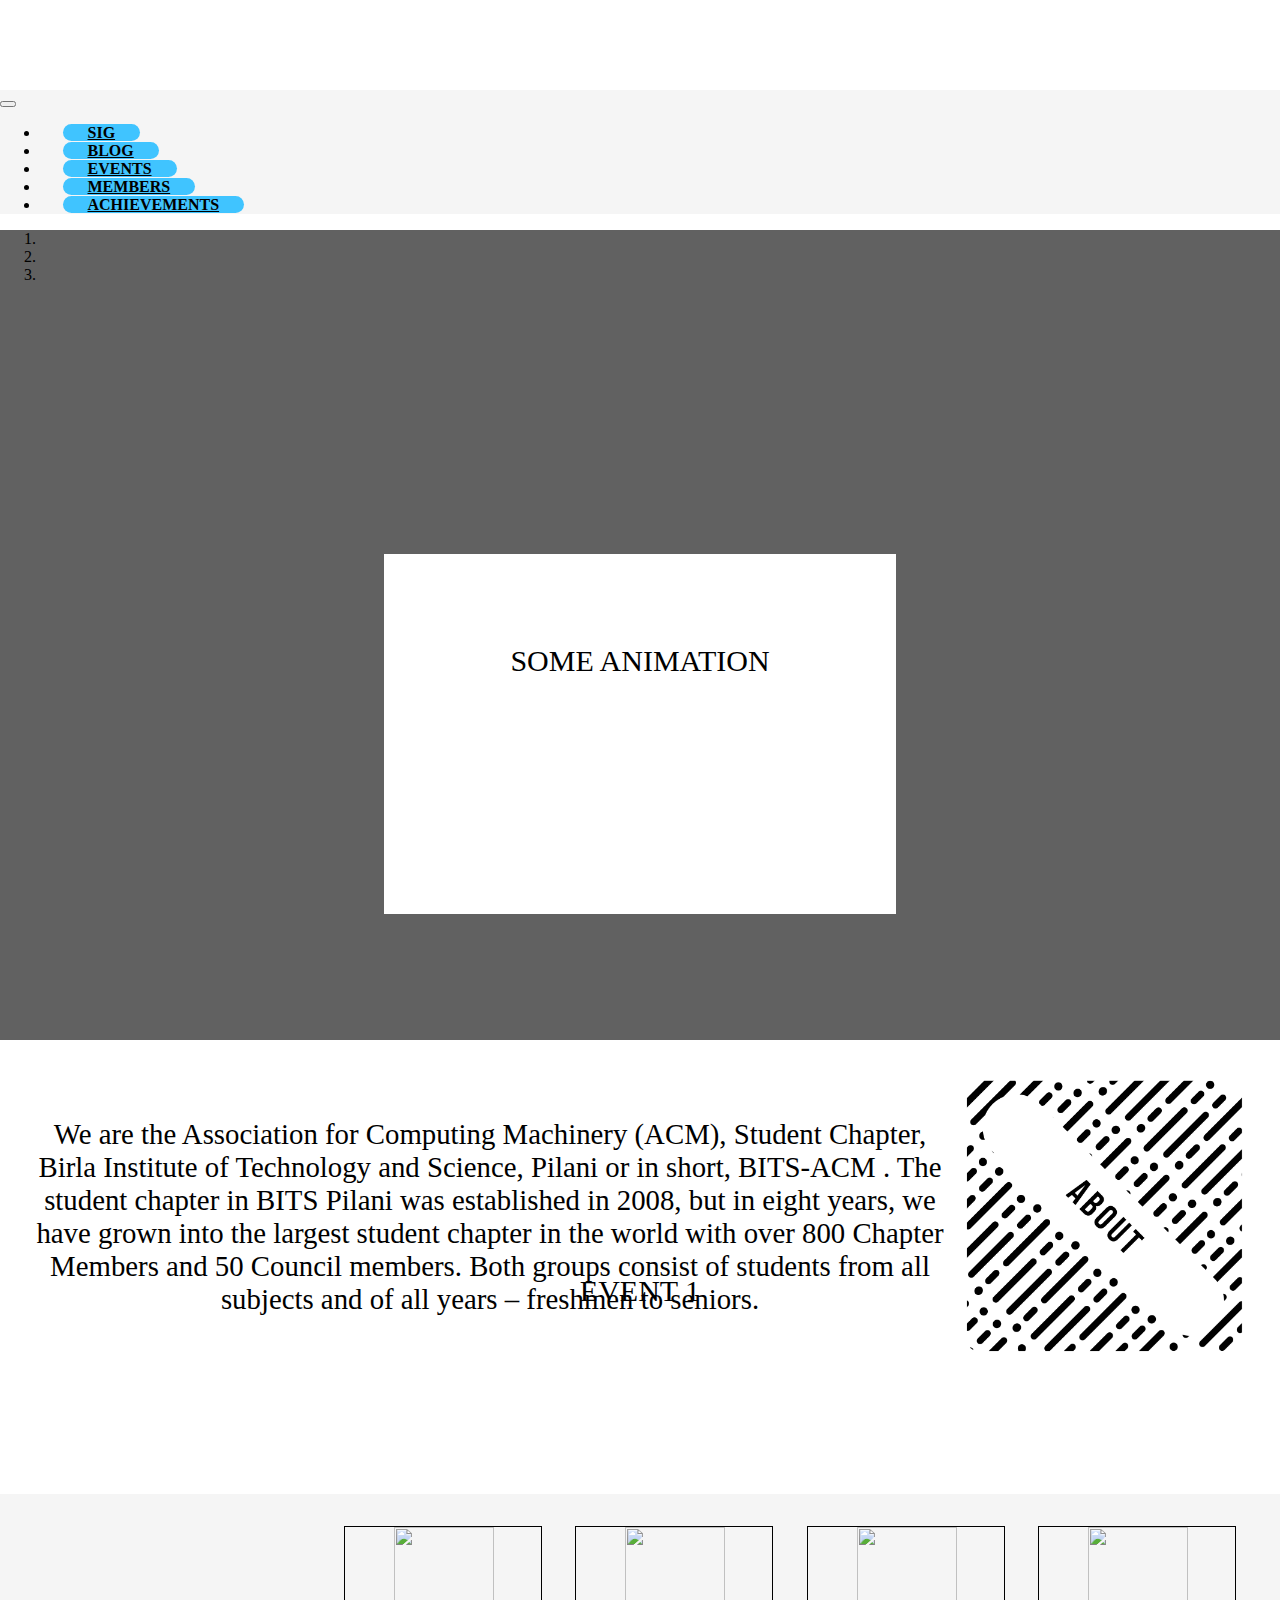
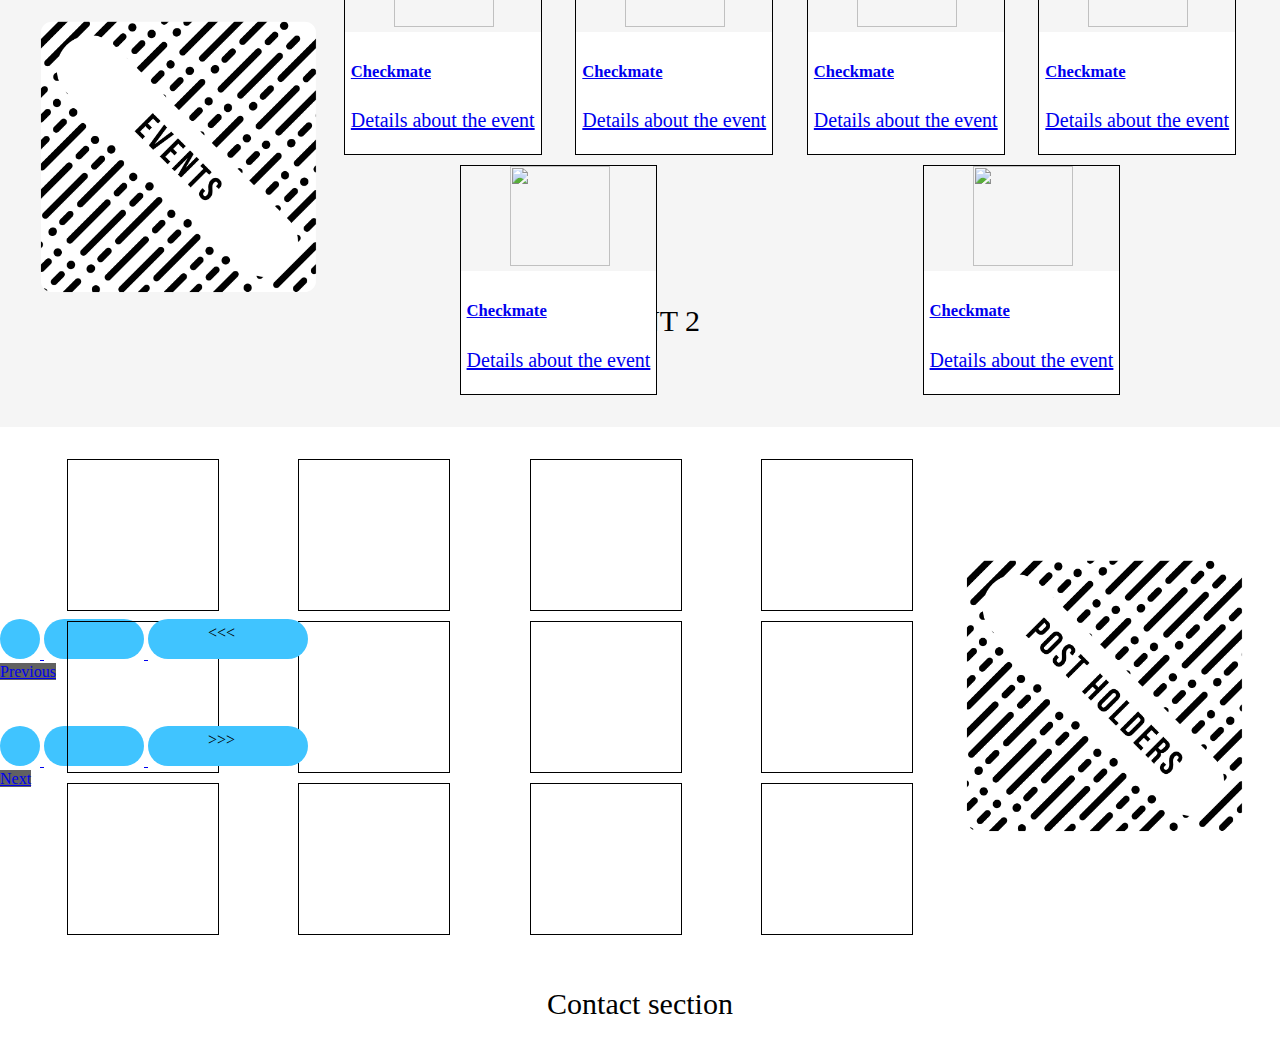
==== index.html @ 0c2d4ec0 "added background images" ====
<!DOCTYPE html>
<html lang="en">

<head>
    <meta charset="UTF-8">
    <meta name="viewport" content="width=device-width, initial-scale=1.0">
    <meta http-equiv="X-UA-Compatible" content="ie=edge">
    <title>BITS-ACM</title>
    <link rel="stylesheet" href="css/main.css">
    <link rel="stylesheet" href="css/bootstrap.min.css">
    <script src="js/main.js"></script>
    <script src="js/jquery-3.3.1.min.js"></script>
    <script src="js/bootstrap.min.js"></script>
</head>

<body>
    <div class="main-container">
        <div class="navbar-container">
            <nav class="navbar navbar-fixed-top">
                <div class="container-fluid">
                    <div class="navbar-header">
                        <button type="button" class="navbar-toggle" data-toggle="collapse" data-target="#main-navbar">
                            <span class="icon-bar"></span>
                            <span class="icon-bar"></span>
                            <span class="icon-bar"></span>
                        </button>
                        <a href="index.html" class="navbar-brand"> <img src="media/acm_logo-18.png" width="80px" alt="">
                        </a>
                    </div>

                    <div class="collapse navbar-collapse" id="main-navbar">
                        <ul class="nav navbar-nav navbar-right">
                            <li><a href="#">SIG</a></li>
                            <li><a href="https://bitsacm.github.io/">BLOG</a></li>
                            <li><a href="#">EVENTS</a></li>
                            <li><a href="#">MEMBERS</a></li>
                            <li><a href="#">ACHIEVEMENTS</a></li>
                        </ul>
                    </div>
                </div>
            </nav>
        </div>

        <div class="carousel slide" id="main-carousel" data-ride="carousel">
            <ol class="carousel-indicators">
                <li data-target="#main-carousel" data-slie-to="0" class="active"></li>
                <li data-target="#main-carousel" data-slie-to="1"></li>
                <li data-target="#main-carousel" data-slie-to="1"></li>
            </ol>

            <div class="carousel-inner">
                <div class="item active">
                    <div class="carousel-1">SOME ANIMATION</div>
                </div>
                <div class="item">
                    <div class="carousel-2">EVENT 1</div>
                </div>
                <div class="item">
                    <div class="carousel-3">EVENT 2</div>
                </div>
            </div>

            <a href="#main-carousel" data-slide="prev" class="left carousel-control nav-carousel-left">
                <div class="nav-carousel">
                    <div class="nav-carousel-1"></div>
                    <div class="nav-carousel-2"></div>
                    <div class="nav-carousel-3">
                        <div class="carousel-icon">
                            <<< </div> </div> </div> <span class="sr-only">Previous</span>
            </a>
            <a href="#main-carousel" data-slide="next" class="right carousel-control">
                <div class="nav-carousel">
                    <div class="nav-carousel-1"></div>
                    <div class="nav-carousel-2"></div>
                    <div class="nav-carousel-3">
                        <div class="carousel-icon"> >>> </div>
                    </div>
                </div>
                <span class="sr-only">Next</span>
            </a>
        </div>

        <div id="mobile-carousel">
            <div class="mobile-container" id="mob-carousel-1">
                EVENT 1
            </div>
            <div class="mobile-container" id="mob-carousel-2">
                EVENT 2
            </div>
        </div>

        <div class="section" id="about">
            <div class="show-on-mobile section-title"><span>About</span></div>
            <div class="row">
                <div class="col-sm-12 col-lg-8">We are the Association for Computing Machinery (ACM), Student Chapter,
                    Birla Institute of Technology and Science, Pilani or in short, BITS-ACM . The student chapter in
                    BITS Pilani was established in 2008, but in eight years, we have grown into the largest student
                    chapter in the world with over 800 Chapter Members and 50 Council members. Both groups consist of
                    students from all subjects and of all years – freshmen to seniors.</div>
                <div class="col-lg-4 section-image"><img src="media/about_head.png" alt=""></div>
            </div>
        </div>

        <div class="section" id="events">
            <div class="show-on-mobile section-title"><span>Events</span></div>
            <div class="row">
                <div class="col-lg-4 section-image"><img src="media/events_head.png" alt=""></div>
                <div class="col-sm-12 col-lg-8">
                    <div class="events-container">
                        <a href="#">
                            <div id="event-1" class="event-container card">
                                <img class="card-img-top event-img" src="media/acm_logo-18.png" alt="">
                                <div class="card-body event-body">
                                    <h5 class="card-title">Checkmate</h5>
                                    <p class="card-text">Details about the event</p>
                                </div>
                            </div>
                        </a>
                        <a href="#">
                            <div id="event-2" class="event-container card">
                                <img class="card-img-top event-img" src="media/acm_logo-18.png" alt="">
                                <div class="card-body event-body">
                                    <h5 class="card-title">Checkmate</h5>
                                    <p class="card-text">Details about the event</p>
                                </div>
                            </div>
                        </a>
                        <a href="#">
                            <div id="event-3" class="event-container card">
                                <img class="card-img-top event-img" src="media/acm_logo-18.png" alt="">
                                <div class="card-body event-body">
                                    <h5 class="card-title">Checkmate</h5>
                                    <p class="card-text">Details about the event</p>
                                </div>
                            </div>
                        </a>
                        <a href="#">
                            <div id="event-4" class="event-container card">
                                <img class="card-img-top event-img" src="media/acm_logo-18.png" alt="">
                                <div class="card-body event-body">
                                    <h5 class="card-title">Checkmate</h5>
                                    <p class="card-text">Details about the event</p>
                                </div>
                            </div>
                        </a>
                        <a href="#">
                            <div id="event-5" class="event-container card">
                                <img class="card-img-top event-img" src="media/acm_logo-18.png" alt="">
                                <div class="card-body event-body">
                                    <h5 class="card-title">Checkmate</h5>
                                    <p class="card-text">Details about the event</p>
                                </div>
                            </div>
                        </a>
                        <a href="#">
                            <div id="event-6" class="event-container card">
                                <img class="card-img-top event-img" src="media/acm_logo-18.png" alt="">
                                <div class="card-body event-body">
                                    <h5 class="card-title">Checkmate</h5>
                                    <p class="card-text">Details about the event</p>
                                </div>
                            </div>
                        </a>
                    </div>
                </div>
            </div>
        </div>

        <div class="section" id="postholders">
            <div class="show-on-mobile section-title"><span>Postholders</span></div>
            <div class="row">
                <div class="col-sm-12 col-lg-8">
                    <div class="postholders-container">
                        <div id="postholder-1" class="postholder-container"></div>
                        <div id="postholder-2" class="postholder-container"></div>
                        <div id="postholder-3" class="postholder-container"></div>
                        <div id="postholder-4" class="postholder-container"></div>
                        <div id="postholder-5" class="postholder-container"></div>
                        <div id="postholder-6" class="postholder-container"></div>
                        <div id="postholder-7" class="postholder-container"></div>
                        <div id="postholder-8" class="postholder-container"></div>
                        <div id="postholder-9" class="postholder-container"></div>
                        <div id="postholder-10" class="postholder-container"></div>
                        <div id="postholder-11" class="postholder-container"></div>
                        <div id="postholder-12" class="postholder-container"></div>
                    </div>
                </div>
                <div class="col-lg-4 section-image"><img src="media/posthold_head.png" alt=""></div>
            </div>
        </div>

        <div class="" style="font-size: 30px; text-align:center; padding: 20px;">
            Contact section
        </div>

    </div>
</body>

</html>
---- css/main.css ----
body {
    padding: 0;
    padding-top: 10vh;
    margin: 0;
}

.navbar {
    background: #f5f5f5;
}

.container-fluid {
    min-height: 10vh;
}

.navbar-toggle span {
    background: black;
}

.navbar .nav li a {
    background: #40c4ff;
    border-radius: 40px;
    color: black;
    margin: 2.5vh;
    font-weight: 800;
    padding-left: 25px !important;
    padding-right: 25px !important;
}

.navbar .nav li a:hover {
    background: #40c4ff;
    border-radius: 40px;
}

#mobile-carousel {
    display: none;
}

@media all and (max-width: 768px) {
    .navbar-header img {
        width: 60px;
    }
    #main-carousel {
        display: none;
    }
    #mobile-carousel {
        display: block;
    }
    .mobile-container {
        height: 90vh;
        padding-top: 40vh;
        text-align: center;
    }
    #mob-carousel-1 {
        background: #40c4ff;
    }
    #mob-carousel-2 {
        background: #616161;
        color: white;
    }
}

.carousel {
    background: #616161;
    height: 90vh;
}

.carousel-control {
    background: #616161 !important;
    opacity: 1 !important;
    width: 30% !important;
    height: 5vh !important;
}

.carousel-control:hover {
    opacity: 0.9 !important;
}

.carousel-1, .carousel-2, .carousel-3 {
    margin-top: 30vh;
    margin-left: 30vw;
    height: 30vh;
    width: 40vw;
    font-size: 30px;
    padding-top: 10vh;
    background: white;
    text-align: center;
}

.nav-carousel {
    margin-top: 5vh;
}

.nav-carousel-left {
    margin-top: 70vh;
}

.nav-carousel > div {
    display: inline-block; 
    background: #40c4ff;
}

.nav-carousel .carousel-icon {
    position: absolute;
    color: black;
    top: 5px;
    left: 60px;
}

.nav-carousel-1 {
    height: 40px;
    width: 40px;
    border-radius: 50%;
}
.nav-carousel-2 {
    /* transform: translateY(10px); */
    height: 40px;
    width: 100px;
    border-radius: 40px;
}
.nav-carousel-3 {
    position: relative;
    height: 40px;
    width: 160px;
    border-radius: 40px;
}

.section {
    padding: 3vh;
    font-size: 20px;
}

.section > .row {
    display: flex;
    align-items: center;
    margin: 0;
}

.section-image img {
    height: 300px;
    width: 300px;
}

#about .section-image img, #postholders .section-image img {
    float: right;
}

#about, #events {
    min-height: 400px;
}

#about div {
    text-align: center;
    font-size: 1.2em;
}


#events {
    background: #f5f5f5;
}

.events-container {
    display: flex;
    justify-content: space-around;
    flex-flow: row wrap;
}

.event-container {
    border: solid 1px black;
    margin: 5px 0;
}

.event-body {
    background: white;
    padding: 0.1em 0.3em;
}

.event-container img {
    margin-left: 25%;
    height: 100px;
    width: 100px;
}

.postholders-container {
    display: flex;
    flex-flow: row wrap;
    justify-content: space-around;
}

.postholder-container {
    height: 150px;
    width: 150px;
    border: 1px solid black;
    margin: 5px 20px;
}

.show-on-mobile {
    display: none;
}

.section-title {
    text-align: center;
    font-size: 1.5em !important;
    font-weight: 800;
    padding-bottom: 0.4em;
}

@media all and (max-width: 768px) {
    .section-image {
        display: none;
    }
    .show-on-mobile {
        display: block;
    }
    .postholders-container {
        margin-top: 2vh;
    }
    .postholder-container {
        height: 120px;
        width: 120px;
        margin: 5px 10px;
    }
}
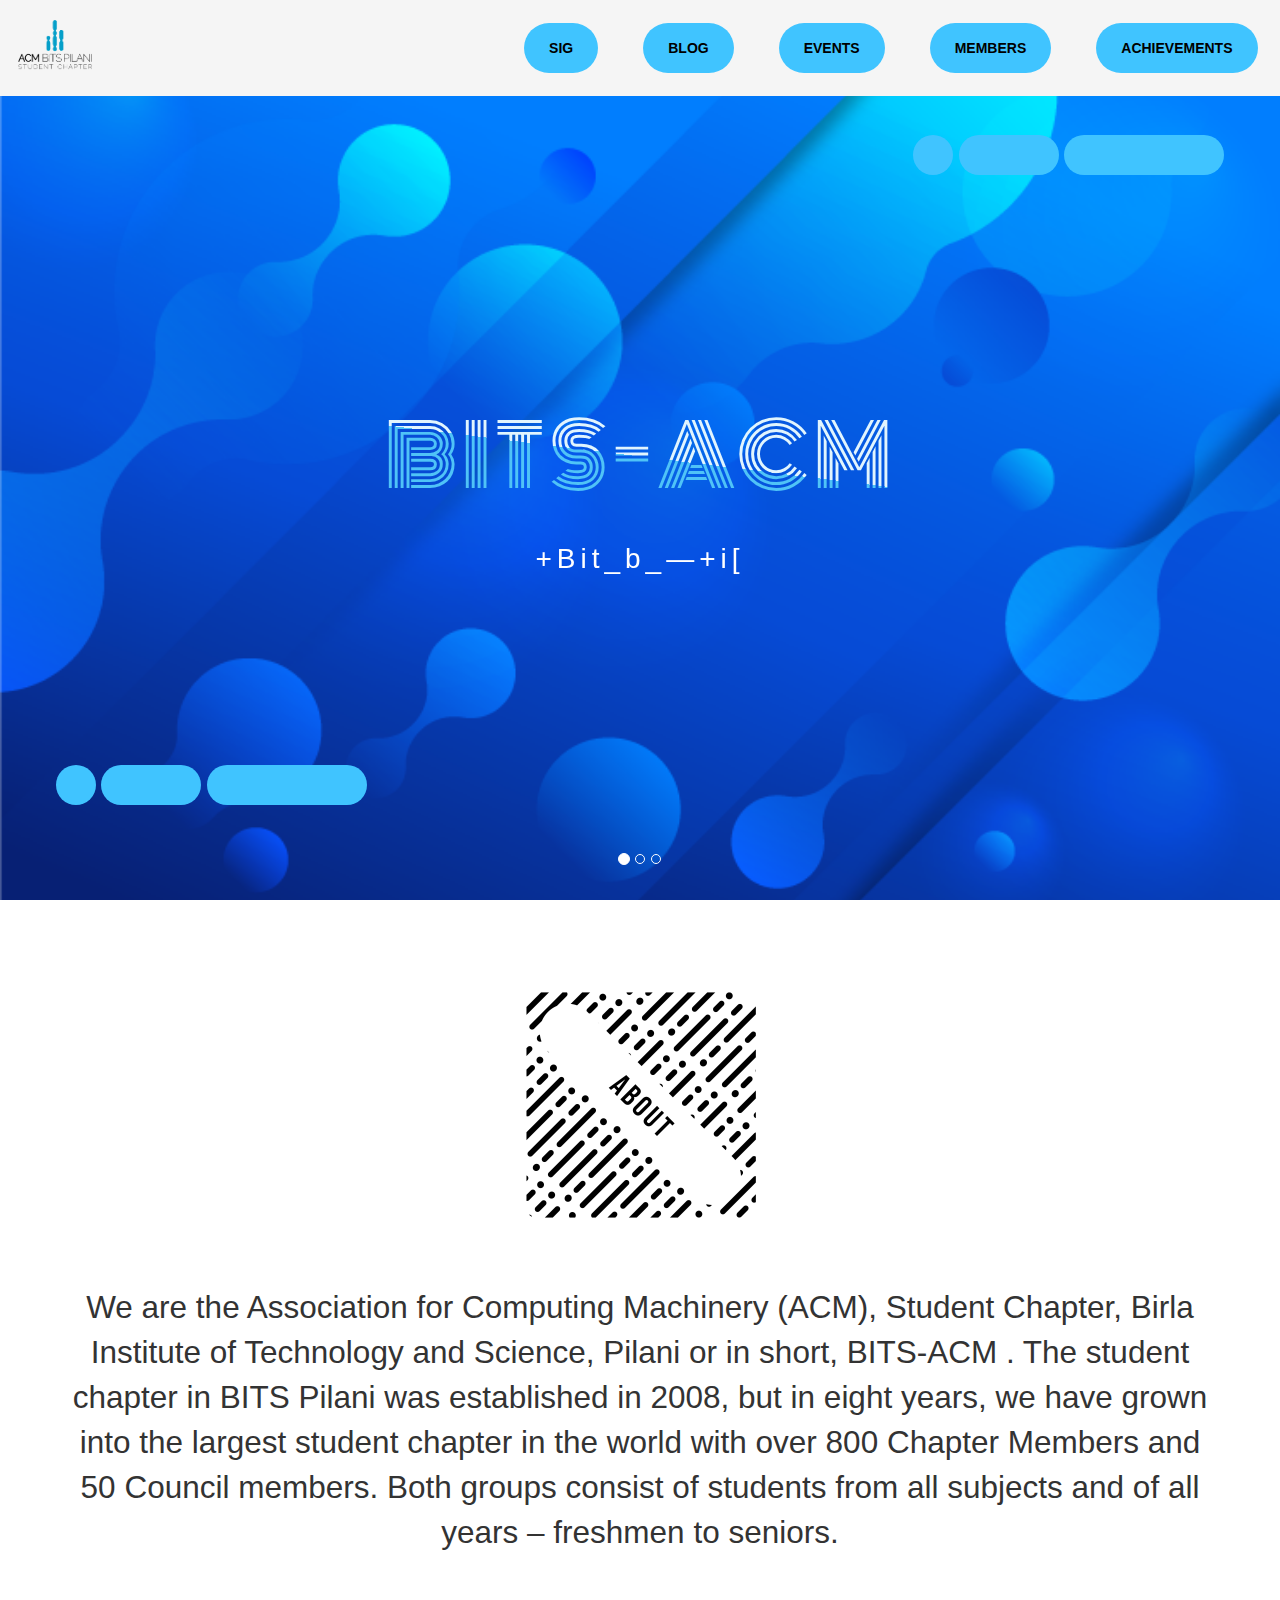
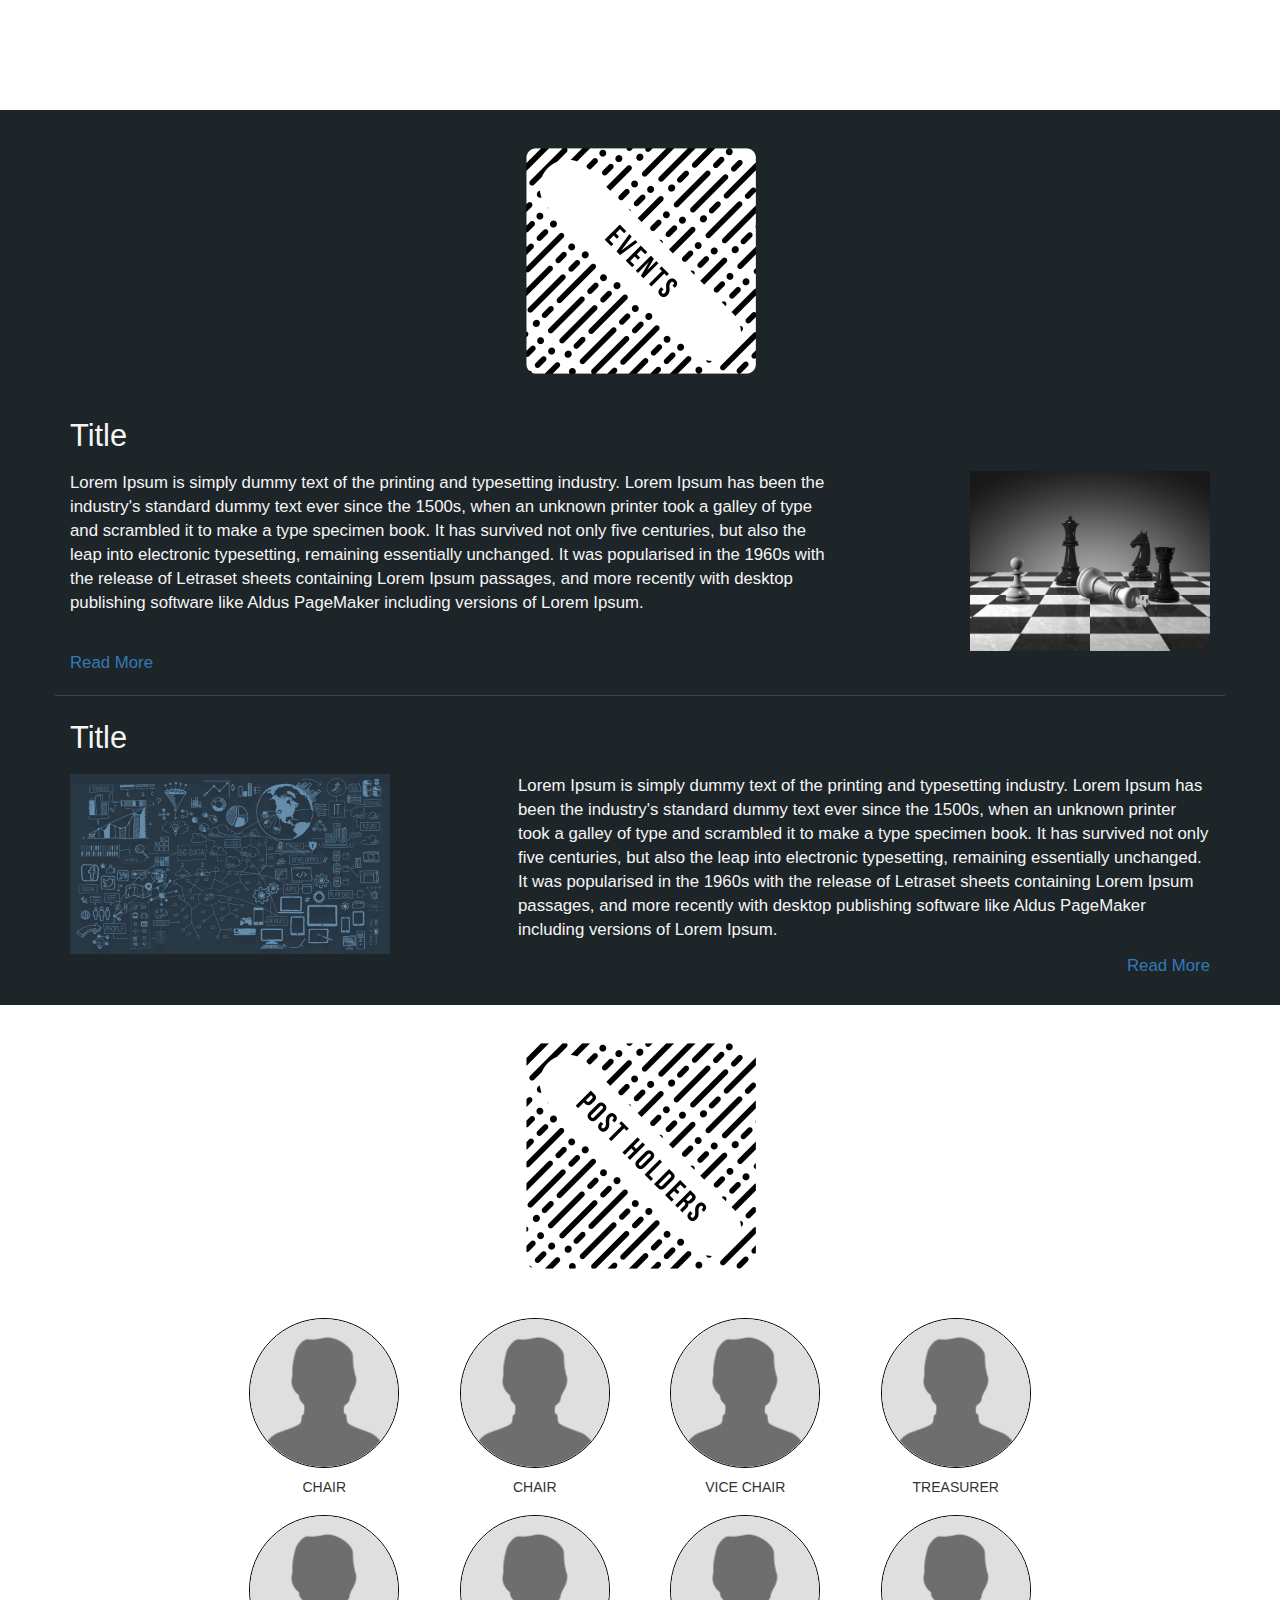
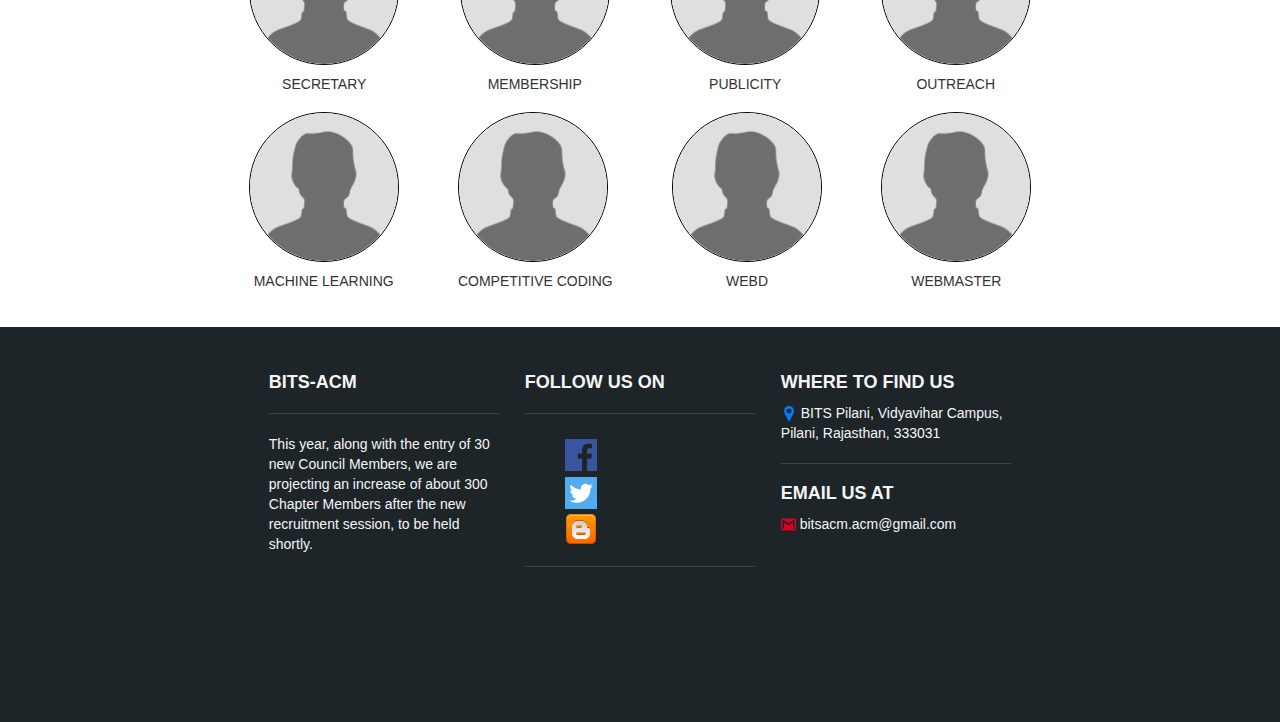
==== commit 396afe26: "Merge 33f9a9d268c495a4f9fda40b8804d41b6f6474b6 into 60d0bb810b14d1a2e88d8d040273404e79dabb67" ====
--- a/index.html
+++ b/index.html
@@ -6,11 +6,12 @@
     <meta name="viewport" content="width=device-width, initial-scale=1.0">
     <meta http-equiv="X-UA-Compatible" content="ie=edge">
     <title>BITS-ACM</title>
+    <link href="https://fonts.googleapis.com/css?family=Monoton" rel="stylesheet">
+    <link rel="stylesheet" href="css/bootstrap.min.css">
     <link rel="stylesheet" href="css/main.css">
-    <link rel="stylesheet" href="css/bootstrap.min.css">
-    <script src="js/main.js"></script>
     <script src="js/jquery-3.3.1.min.js"></script>
     <script src="js/bootstrap.min.js"></script>
+    <script src="./js/main.js"></script>
 </head>
 
 <body>
@@ -24,17 +25,17 @@
                             <span class="icon-bar"></span>
                             <span class="icon-bar"></span>
                         </button>
-                        <a href="index.html" class="navbar-brand"> <img src="media/acm_logo-18.png" width="80px" alt="">
+                        <a href="#" class="navbar-brand"> <img src="media/acm_logo-18.png" width="80px" alt="">
                         </a>
                     </div>
 
                     <div class="collapse navbar-collapse" id="main-navbar">
                         <ul class="nav navbar-nav navbar-right">
-                            <li><a href="#">SIG</a></li>
+                            <li><a href="sig.html">SIG</a></li>
                             <li><a href="https://bitsacm.github.io/">BLOG</a></li>
-                            <li><a href="#">EVENTS</a></li>
-                            <li><a href="#">MEMBERS</a></li>
-                            <li><a href="#">ACHIEVEMENTS</a></li>
+                            <li><a href="events.html">EVENTS</a></li>
+                            <li><a href="members.html">MEMBERS</a></li>
+                            <li><a class="active-page" href="achievements.html">ACHIEVEMENTS</a></li>
                         </ul>
                     </div>
                 </div>
@@ -50,13 +51,26 @@
 
             <div class="carousel-inner">
                 <div class="item active">
-                    <div class="carousel-1">SOME ANIMATION</div>
+                    <div class="carousel-1">
+                        <div>
+                            <h1 class="carousel-title" id="carousel-title"> BITS-ACM</h1>
+                        </div>
+                        <div class="carousel-anim-container">
+                            <div class="anim-text"></div>
+                        </div>
+                    </div>
                 </div>
                 <div class="item">
-                    <div class="carousel-2">EVENT 1</div>
+                    <div class="carousel-2">
+                        <h1 class="carousel-title" id="carousel2-title"> MACHINE LEARNING SIG </h1>
+                        <button class="learn-more-btn btn bg-primary"> <a href="">Learn More</a></button>
+                    </div>
                 </div>
                 <div class="item">
-                    <div class="carousel-3">EVENT 2</div>
+                    <div class="carousel-3">
+                        <h1 class="carousel-title" id="carousel3-title"> CHECKMATE </h1>
+                        <button class="learn-more-btn btn bg-primary"> <a href="">Learn More</a></button>
+                    </div>
                 </div>
             </div>
 
@@ -66,14 +80,16 @@
                     <div class="nav-carousel-2"></div>
                     <div class="nav-carousel-3">
                         <div class="carousel-icon">
-                            <<< </div> </div> </div> <span class="sr-only">Previous</span>
+                        </div>
+                    </div>
+                </div> <span class="sr-only">Previous</span>
             </a>
             <a href="#main-carousel" data-slide="next" class="right carousel-control">
                 <div class="nav-carousel">
                     <div class="nav-carousel-1"></div>
                     <div class="nav-carousel-2"></div>
                     <div class="nav-carousel-3">
-                        <div class="carousel-icon"> >>> </div>
+                        <div class="carousel-icon"></div>
                     </div>
                 </div>
                 <span class="sr-only">Next</span>
@@ -82,85 +98,72 @@
 
         <div id="mobile-carousel">
             <div class="mobile-container" id="mob-carousel-1">
-                EVENT 1
+                <div>
+                    <h1 id="carousel-title"> BITS-ACM</h1>
+                </div>
+                <div class="carousel-anim-container">
+                    <div class="anim-text-mob"></div>
+                </div>
             </div>
             <div class="mobile-container" id="mob-carousel-2">
-                EVENT 2
+                <h1 class="carousel-title" id="carousel2-title"> MACHINE LEARNING SIG </h1>
+                <br><button class="learn-more-btn btn bg-primary"> <a href="sig.html">Learn More</a></button>
+            </div>
+            <div class="mobile-container" id="mob-carousel-3">
+                <h1 class="carousel-title" id="carousel3-title"> CHECKMATE </h1>
+                <br><button class="learn-more-btn btn bg-primary"> <a href="events.html">Learn More</a></button>
             </div>
         </div>
 
         <div class="section" id="about">
             <div class="show-on-mobile section-title"><span>About</span></div>
-            <div class="row">
-                <div class="col-sm-12 col-lg-8">We are the Association for Computing Machinery (ACM), Student Chapter,
+            <div class="section-row">
+                <div class="section-image"><img src="media/about_head.png" alt=""></div>
+                <div class="container">We are the Association for Computing Machinery (ACM), Student Chapter,
                     Birla Institute of Technology and Science, Pilani or in short, BITS-ACM . The student chapter in
                     BITS Pilani was established in 2008, but in eight years, we have grown into the largest student
                     chapter in the world with over 800 Chapter Members and 50 Council members. Both groups consist of
                     students from all subjects and of all years – freshmen to seniors.</div>
-                <div class="col-lg-4 section-image"><img src="media/about_head.png" alt=""></div>
             </div>
         </div>
 
         <div class="section" id="events">
             <div class="show-on-mobile section-title"><span>Events</span></div>
-            <div class="row">
-                <div class="col-lg-4 section-image"><img src="media/events_head.png" alt=""></div>
-                <div class="col-sm-12 col-lg-8">
-                    <div class="events-container">
-                        <a href="#">
-                            <div id="event-1" class="event-container card">
-                                <img class="card-img-top event-img" src="media/acm_logo-18.png" alt="">
-                                <div class="card-body event-body">
-                                    <h5 class="card-title">Checkmate</h5>
-                                    <p class="card-text">Details about the event</p>
-                                </div>
-                            </div>
-                        </a>
-                        <a href="#">
-                            <div id="event-2" class="event-container card">
-                                <img class="card-img-top event-img" src="media/acm_logo-18.png" alt="">
-                                <div class="card-body event-body">
-                                    <h5 class="card-title">Checkmate</h5>
-                                    <p class="card-text">Details about the event</p>
-                                </div>
-                            </div>
-                        </a>
-                        <a href="#">
-                            <div id="event-3" class="event-container card">
-                                <img class="card-img-top event-img" src="media/acm_logo-18.png" alt="">
-                                <div class="card-body event-body">
-                                    <h5 class="card-title">Checkmate</h5>
-                                    <p class="card-text">Details about the event</p>
-                                </div>
-                            </div>
-                        </a>
-                        <a href="#">
-                            <div id="event-4" class="event-container card">
-                                <img class="card-img-top event-img" src="media/acm_logo-18.png" alt="">
-                                <div class="card-body event-body">
-                                    <h5 class="card-title">Checkmate</h5>
-                                    <p class="card-text">Details about the event</p>
-                                </div>
-                            </div>
-                        </a>
-                        <a href="#">
-                            <div id="event-5" class="event-container card">
-                                <img class="card-img-top event-img" src="media/acm_logo-18.png" alt="">
-                                <div class="card-body event-body">
-                                    <h5 class="card-title">Checkmate</h5>
-                                    <p class="card-text">Details about the event</p>
-                                </div>
-                            </div>
-                        </a>
-                        <a href="#">
-                            <div id="event-6" class="event-container card">
-                                <img class="card-img-top event-img" src="media/acm_logo-18.png" alt="">
-                                <div class="card-body event-body">
-                                    <h5 class="card-title">Checkmate</h5>
-                                    <p class="card-text">Details about the event</p>
-                                </div>
-                            </div>
-                        </a>
+            <div class="section-row">
+                <div class="section-image"><img src="media/events_head.png" alt=""></div>
+                <div class="events-container">
+                    <div class="event-container container odd-event">
+                        <div class="event-title"> <span> Title </span></div>
+                        <div class="event-body">
+                            <p>
+                                Lorem Ipsum is simply dummy text of the printing and typesetting industry. Lorem Ipsum
+                                has been the industry's standard dummy text ever since the 1500s, when an unknown
+                                printer took a galley of type and scrambled it to make a type specimen book. It has
+                                survived not only five centuries, but also the leap into electronic typesetting,
+                                remaining essentially unchanged. It was popularised in the 1960s with the release of
+                                Letraset sheets containing Lorem Ipsum passages, and more recently with desktop
+                                publishing software like Aldus PageMaker including versions of Lorem Ipsum.
+                            </p>
+                            <img class="event-image" src="/media/checkmate.jpg" alt="">
+                        </div>
+                        <div class="event-footer"><a href="#">Read More</a></div>
+                    </div>
+                    <hr>
+                    <div class="event-container container even-event">
+                        <div class="event-title"> <span> Title </span></div>
+                        <div class="event-body">
+                            <p>
+                                Lorem Ipsum is simply dummy text of the printing and typesetting industry. Lorem Ipsum
+                                has been the industry's standard dummy text ever since the 1500s, when an unknown
+                                printer took a galley of type and scrambled it to make a type specimen book. It has
+                                survived not only five centuries, but also the leap into electronic typesetting,
+                                remaining essentially unchanged. It was popularised in the 1960s with the release of
+                                Letraset sheets containing Lorem Ipsum passages, and more recently with desktop
+                                publishing software like Aldus PageMaker including versions of Lorem Ipsum.
+                            </p>
+                            <img class="event-image" src="./media/ml-sig.png" alt="">
+                        </div>
+                        <div class="event-footer"><a href="#">Read More</a></div>
                     </div>
                 </div>
             </div>
@@ -168,29 +171,118 @@
 
         <div class="section" id="postholders">
             <div class="show-on-mobile section-title"><span>Postholders</span></div>
-            <div class="row">
-                <div class="col-sm-12 col-lg-8">
+            <div class="section-row">
+                <div class="section-image"><img src="media/posthold_head.png" alt=""></div>
+                <div class="">
                     <div class="postholders-container">
-                        <div id="postholder-1" class="postholder-container"></div>
-                        <div id="postholder-2" class="postholder-container"></div>
-                        <div id="postholder-3" class="postholder-container"></div>
-                        <div id="postholder-4" class="postholder-container"></div>
-                        <div id="postholder-5" class="postholder-container"></div>
-                        <div id="postholder-6" class="postholder-container"></div>
-                        <div id="postholder-7" class="postholder-container"></div>
-                        <div id="postholder-8" class="postholder-container"></div>
-                        <div id="postholder-9" class="postholder-container"></div>
-                        <div id="postholder-10" class="postholder-container"></div>
-                        <div id="postholder-11" class="postholder-container"></div>
-                        <div id="postholder-12" class="postholder-container"></div>
-                    </div>
-                </div>
-                <div class="col-lg-4 section-image"><img src="media/posthold_head.png" alt=""></div>
-            </div>
-        </div>
-
-        <div class="" style="font-size: 30px; text-align:center; padding: 20px;">
-            Contact section
+                        <div id="postholder-1" class="postholder-container">
+                            <img src="./media/user-image-.png" alt="no image" class="postholder-img-container">
+                            <div class="img-caption">
+                                Chair
+                            </div>
+                        </div>
+                        <div id="postholder-2" class="postholder-container">
+                            <img src="./media/user-image-.png" alt="no image" class="postholder-img-container">
+                            <div class="img-caption">
+                                Chair
+                            </div>
+                        </div>
+                        <div id="postholder-3" class="postholder-container">
+                            <img src="./media/user-image-.png" alt="no image" class="postholder-img-container">
+                            <div class="img-caption">
+                                Vice CHair
+                            </div>
+                        </div>
+                        <div id="postholder-4" class="postholder-container">
+                            <img src="./media/user-image-.png" alt="no image" class="postholder-img-container">
+                            <div class="img-caption">
+                                Treasurer
+                            </div>
+                        </div>
+                        <div id="postholder-5" class="postholder-container">
+                            <img src="./media/user-image-.png" alt="no image" class="postholder-img-container">
+                            <div class="img-caption">
+                                Secretary
+                            </div>
+                        </div>
+                        <div id="postholder-6" class="postholder-container">
+                            <img src="./media/user-image-.png" alt="no image" class="postholder-img-container">
+                            <div class="img-caption">
+                                Membership
+                            </div>
+                        </div>
+                        <div id="postholder-7" class="postholder-container">
+                            <img src="./media/user-image-.png" alt="no image" class="postholder-img-container">
+                            <div class="img-caption">
+                                Publicity
+                            </div>
+                        </div>
+                        <div id="postholder-8" class="postholder-container">
+                            <img src="./media/user-image-.png" alt="no image" class="postholder-img-container">
+                            <div class="img-caption">
+                                Outreach
+                            </div>
+                        </div>
+                        <div id="postholder-9" class="postholder-container">
+                            <img src="./media/user-image-.png" alt="no image" class="postholder-img-container">
+                            <div class="img-caption">
+                                Machine Learning
+                            </div>
+                        </div>
+                        <div id="postholder-10" class="postholder-container">
+                            <img src="./media/user-image-.png" alt="no image" class="postholder-img-container">
+                            <div class="img-caption">
+                                Competitive Coding
+                            </div>
+                        </div>
+                        <div id="postholder-11" class="postholder-container">
+                            <img src="./media/user-image-.png" alt="no image" class="postholder-img-container">
+                            <div class="img-caption">
+                                WebD
+                            </div>
+                        </div>
+                        <div id="postholder-12" class="postholder-container">
+                            <img src="./media/user-image-.png" alt="no image" class="postholder-img-container">
+                            <div class="img-caption">
+                                Webmaster
+                            </div>
+                        </div>
+                    </div>
+                </div>
+            </div>
+        </div>
+
+        <div class="contact-section">
+            <div class="about-footer">
+                <div class="about-footer-title">
+                    <h4>BITS-ACM</h4>
+                    <hr>
+                    <p>This year, along with the entry of 30 new Council Members, we are projecting an increase of
+                        about 300 Chapter Members after the new recruitment session, to be held shortly.</p>
+                </div>
+            </div>
+            <div class="follow-us">
+                <h4> Follow us on </h4>
+                <hr>
+                <ul>
+                    <li><a href="https://www.facebook.com/bitsacm/"> <img src="./media/facebook.png" alt="facebook"></a></li>
+                    <li><a href="https://twitter.com/bitsacm"> <img src="./media/twitter.png" alt="twitter"></a></li>
+                    <li><a href="https://bitsacm.github.io/"> <img src="./media/blogger.png" alt="blog"></a></li>
+                </ul>
+                <hr>
+            </div>
+            <div class="contact-us">
+                <div>
+                    <h4> Where to find us </h4>
+                    <p><img src="./media/blue-location.png" height="16px" width="16px" alt=""> BITS Pilani, Vidyavihar
+                        Campus, Pilani, Rajasthan, 333031 </p>
+                    <hr>
+                </div>
+                <div>
+                    <h4> Email us at </h4>
+                    <p> <img src="./media/gmail-logo.png" alt=""> bitsacm.acm@gmail.com </p>
+                </div>
+            </div>
         </div>
 
     </div>
--- a/css/main.css
+++ b/css/main.css
@@ -4,16 +4,54 @@
     margin: 0;
 }
 
+/*********** NAVBAR ***************/
 .navbar {
     background: #f5f5f5;
 }
 
+@media (max-width: 1024px) {
+    .navbar-header {
+        float: none;
+    }
+    .navbar-left,.navbar-right {
+        float: none !important;
+    }
+    .navbar-toggle {
+        display: block;
+    }
+    .navbar-collapse {
+        border-top: 1px solid transparent;
+        box-shadow: inset 0 1px 0 rgba(255,255,255,0.1);
+    }
+    .navbar-fixed-top {
+        top: 0;
+        border-width: 0 0 1px;
+    }
+    .navbar-collapse.collapse {
+        display: none!important;
+    }
+    .navbar-nav {
+        float: none!important;
+        margin-top: 7.5px;
+    }
+    .navbar-nav>li {
+        float: none;
+    }
+    .navbar-nav>li>a {
+        padding-top: 10px;
+        padding-bottom: 10px;
+    }
+    .collapse.in{
+        display:block !important;
+    }
+}
+
 .container-fluid {
     min-height: 10vh;
 }
 
 .navbar-toggle span {
-    background: black;
+    background: black;;
 }
 
 .navbar .nav li a {
@@ -26,64 +64,160 @@
     padding-right: 25px !important;
 }
 
+.active-page a {
+    background: #e5e5e5 !important;
+}
+
 .navbar .nav li a:hover {
     background: #40c4ff;
     border-radius: 40px;
 }
 
+/*********************** CAROUSEL ***********************/
+
+.carousel {
+    /* background: url('../media/carouselbg.png'); */
+    background-size: cover;
+    background-repeat: no-repeat;
+    height: 90vh;
+}
+
+.carousel-1 {
+    height: 90vh;
+    background: url('../media/carouselbg.png');
+    background-size: cover;
+    background-repeat: no-repeat;
+}
+
+.carousel-2 {
+    height: 90vh;
+    background: url('../media/ml-sig.png');
+    background-size: cover;
+    background-repeat: no-repeat;
+}
+
+.carousel-3 {
+    height: 90vh;
+    background: url('../media/checkmate.jpg');
+    background-size: cover;
+    background-repeat: no-repeat;
+}
+
+.carousel-control {
+    /* background: #616161 !important; */
+    opacity: 1 !important;
+    width: 33% !important;
+    height: 0vh !important;
+}
+
+.carousel-control:hover {
+    opacity: 0.9 !important;
+}
+
+.carousel-1, .carousel-2, .carousel-3 {
+    display: flex;
+    justify-content: center;
+    align-items: center;
+    text-align: center;
+    /* padding-top: 30vh; */
+    flex-direction: column;
+    letter-spacing: 5px;
+}
+
+#carousel-title, #carousel2-title, #carousel3-title {
+    font-family: 'Monoton', cursive;
+}
+#carousel2-title {
+    color: white;
+}
+.carousel-anim-container {
+    padding-top: 4vh;
+    color: white;
+    font-size: 2em;
+}
+
+.carousel-title {
+    display: inline;
+    font-size: 6em;
+    text-transform: uppercase;
+    color: #E1F5FE;
+}
+
+@supports (-webkit-background-clip: text) {
+    #carousel-title {
+        color: transparent;
+        background: linear-gradient(7deg, #4FC3F7 50%, #E1F5FE 0);
+        -webkit-background-clip: text;
+    }
+}
+
+.learn-more-btn {
+    margin-top: 4vh;
+    border-radius: 25px;
+    padding: 1em;
+    border: #1e2529;
+}
+
+.learn-more-btn a {
+    font-size: 1.5em;
+    color: white;
+}
+
 #mobile-carousel {
     display: none;
 }
 
 @media all and (max-width: 768px) {
+    .learn-more-btn a {
+        font-size: 1em;
+    }
+    .learn-more-btn {
+        padding: 0.5em;
+    }
     .navbar-header img {
         width: 60px;
     }
+
     #main-carousel {
         display: none;
     }
+
     #mobile-carousel {
         display: block;
     }
+
     .mobile-container {
         height: 90vh;
+        widows: 100vw;
         padding-top: 40vh;
         text-align: center;
     }
+
+    .carousel-title {
+        font-size: 3em;
+    }
+
+    #carousel-title {
+        font-size: 4em;
+    }
+
     #mob-carousel-1 {
-        background: #40c4ff;
-    }
+        background: url('../media/carouselbg.png');
+        background-size: cover;
+        background-repeat: no-repeat;
+    }
+
     #mob-carousel-2 {
-        background: #616161;
-        color: white;
-    }
-}
-
-.carousel {
-    background: #616161;
-    height: 90vh;
-}
-
-.carousel-control {
-    background: #616161 !important;
-    opacity: 1 !important;
-    width: 30% !important;
-    height: 5vh !important;
-}
-
-.carousel-control:hover {
-    opacity: 0.9 !important;
-}
-
-.carousel-1, .carousel-2, .carousel-3 {
-    margin-top: 30vh;
-    margin-left: 30vw;
-    height: 30vh;
-    width: 40vw;
-    font-size: 30px;
-    padding-top: 10vh;
-    background: white;
-    text-align: center;
+        background: url('../media/ml-sig.png');
+        background-size: cover;
+        background-repeat: no-repeat;
+    }
+
+    #mob-carousel-3 {
+        background: url('../media/checkmate.jpg');
+        background-size: cover;
+        background-repeat: no-repeat;
+    }
 }
 
 .nav-carousel {
@@ -94,8 +228,8 @@
     margin-top: 70vh;
 }
 
-.nav-carousel > div {
-    display: inline-block; 
+.nav-carousel>div {
+    display: inline-block;
     background: #40c4ff;
 }
 
@@ -111,12 +245,14 @@
     width: 40px;
     border-radius: 50%;
 }
+
 .nav-carousel-2 {
     /* transform: translateY(10px); */
     height: 40px;
     width: 100px;
     border-radius: 40px;
 }
+
 .nav-carousel-3 {
     position: relative;
     height: 40px;
@@ -124,73 +260,148 @@
     border-radius: 40px;
 }
 
+/********************* SECTIONS *******************/
+
 .section {
+    /* min-height: 90vh; */
     padding: 3vh;
-    font-size: 20px;
-}
-
-.section > .row {
+}
+
+.section>.section-row {
     display: flex;
     align-items: center;
     margin: 0;
 }
 
 .section-image img {
-    height: 300px;
-    width: 300px;
-}
-
-#about .section-image img, #postholders .section-image img {
-    float: right;
-}
-
-#about, #events {
-    min-height: 400px;
+    height: 250px;
+    width: 250px;
+}
+
+#about {
+    min-height: 90vh;
 }
 
 #about div {
+    margin: 3vh auto;
     text-align: center;
+    justify-content: center;
+    font-size: 3.5vh;
+}
+
+.section-row {
+    flex-direction: column;
+}
+
+#events {
+    background: #1e2529;
+    min-height: 90vh;
+    color: #f5f5f5;
+}
+
+.events-container {
+    display: flex;
+    margin-top: 3vh;
+    flex-direction: column;
+}
+
+.event-title {
+    font-size: 2.2em;
+}
+
+.event-footer {
+    /* color:  */
     font-size: 1.2em;
 }
 
-
-#events {
-    background: #f5f5f5;
-}
-
-.events-container {
-    display: flex;
-    justify-content: space-around;
-    flex-flow: row wrap;
-}
-
-.event-container {
-    border: solid 1px black;
-    margin: 5px 0;
+.event-image {
+    max-height: 20vh;
+    max-width: 60vw;
 }
 
 .event-body {
-    background: white;
-    padding: 0.1em 0.3em;
-}
-
-.event-container img {
-    margin-left: 25%;
-    height: 100px;
-    width: 100px;
+    font-size: 1.2em;
+    padding-top: 1.5vh;
+    display: flex;
+}
+.event-body p {
+    padding-right: 10vw;
+}
+
+@media all and (min-width: 769px) {
+    .even-event .event-body {
+        flex-direction: row-reverse;
+    }
+    .even-event .event-body p {
+        padding-left: 10vw;
+        padding-right: 0;
+    }
+    .even-event .event-footer{
+        text-align: right;
+    }
+}
+
+@media all and (max-width: 768px) {
+    .events-container {
+        flex-flow: row wrap;
+    }
+    /* .event-title {
+        text-align: center;
+    } */
+    .event-body {
+        flex-flow: row wrap;
+    }
+    .event-body p {
+        padding-right: 2vw;
+        padding-bottom: 1vh;
+    }
+    .event-footer {
+        padding-top: 1vh;
+    }
+    .event-container {
+        margin-left: 0vw;
+        margin-right: 0vw;
+    }
+}
+
+hr {
+    border-top: 1px solid #37474f !important;
+    width: 100%;
+}
+
+#postholders {
+    min-height: 90vh;
 }
 
 .postholders-container {
     display: flex;
     flex-flow: row wrap;
     justify-content: space-around;
+    margin-top: 3vh;
+}
+
+@media all and (min-width: 768px) {
+    .postholders-container {
+        margin-left: 15vw;
+        margin-right: 15vw;
+    }
 }
 
 .postholder-container {
+    margin: 1vh 1.5vw;
+}
+
+.postholder-img-container {
     height: 150px;
     width: 150px;
     border: 1px solid black;
-    margin: 5px 20px;
+    border-radius: 50%;
+}
+
+.img-caption {
+    padding-top: 1vh;
+    text-align: center;
+    text-transform: uppercase;
 }
 
 .show-on-mobile {
@@ -199,7 +410,7 @@
 
 .section-title {
     text-align: center;
-    font-size: 1.5em !important;
+    font-size: 3em !important;
     font-weight: 800;
     padding-bottom: 0.4em;
 }
@@ -208,15 +419,51 @@
     .section-image {
         display: none;
     }
+
     .show-on-mobile {
         display: block;
     }
-    .postholders-container {
-        margin-top: 2vh;
-    }
-    .postholder-container {
-        height: 120px;
-        width: 120px;
-        margin: 5px 10px;
+
+    #about div {
+        margin-top: 0vh !important;
+        text-align: left;
+        font-size: 1.3em;
+    }
+    #about .section-title {
+        font-size: 2.5em !important;
+        text-align: center !important;
+    }
+}
+
+
+/*********************** CONTACT US SECTION ***********************/
+
+.contact-section {
+    display: flex;
+    justify-content: space-around;
+    padding: 4vh 20vw;
+    padding-bottom: 15vh;
+    background: #1e2529;
+    color: #f5f5f5;
+    flex-flow: row wrap;
+}
+  
+.contact-section > div {
+    width: 30%;
+}
+
+.contact-section h4 {
+    font-weight: 800;
+    text-transform: uppercase;
+}
+
+.follow-us ul li {
+    list-style-type: none;
+    padding-top: 0.6vh;
+}
+
+@media all and (max-width: 768px) {
+    .contact-section > div {
+        width: 100%;
     }
 }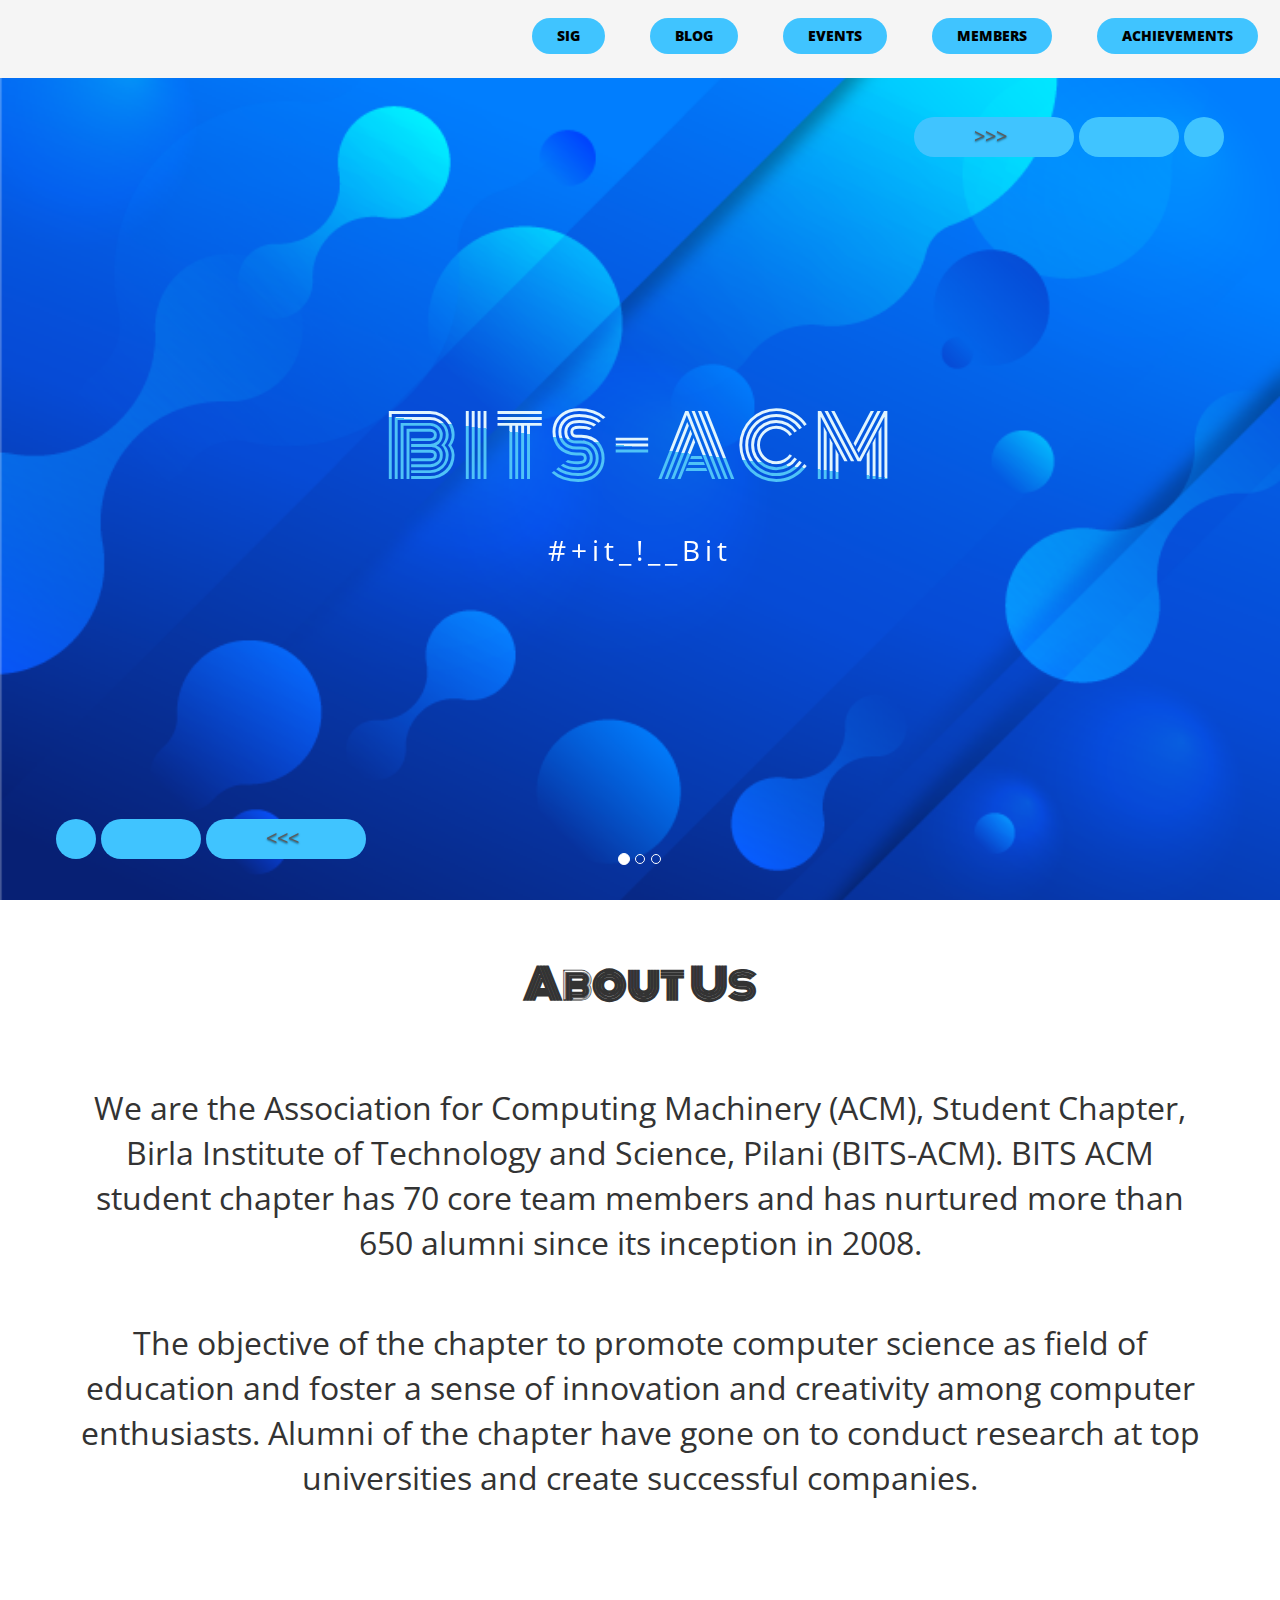
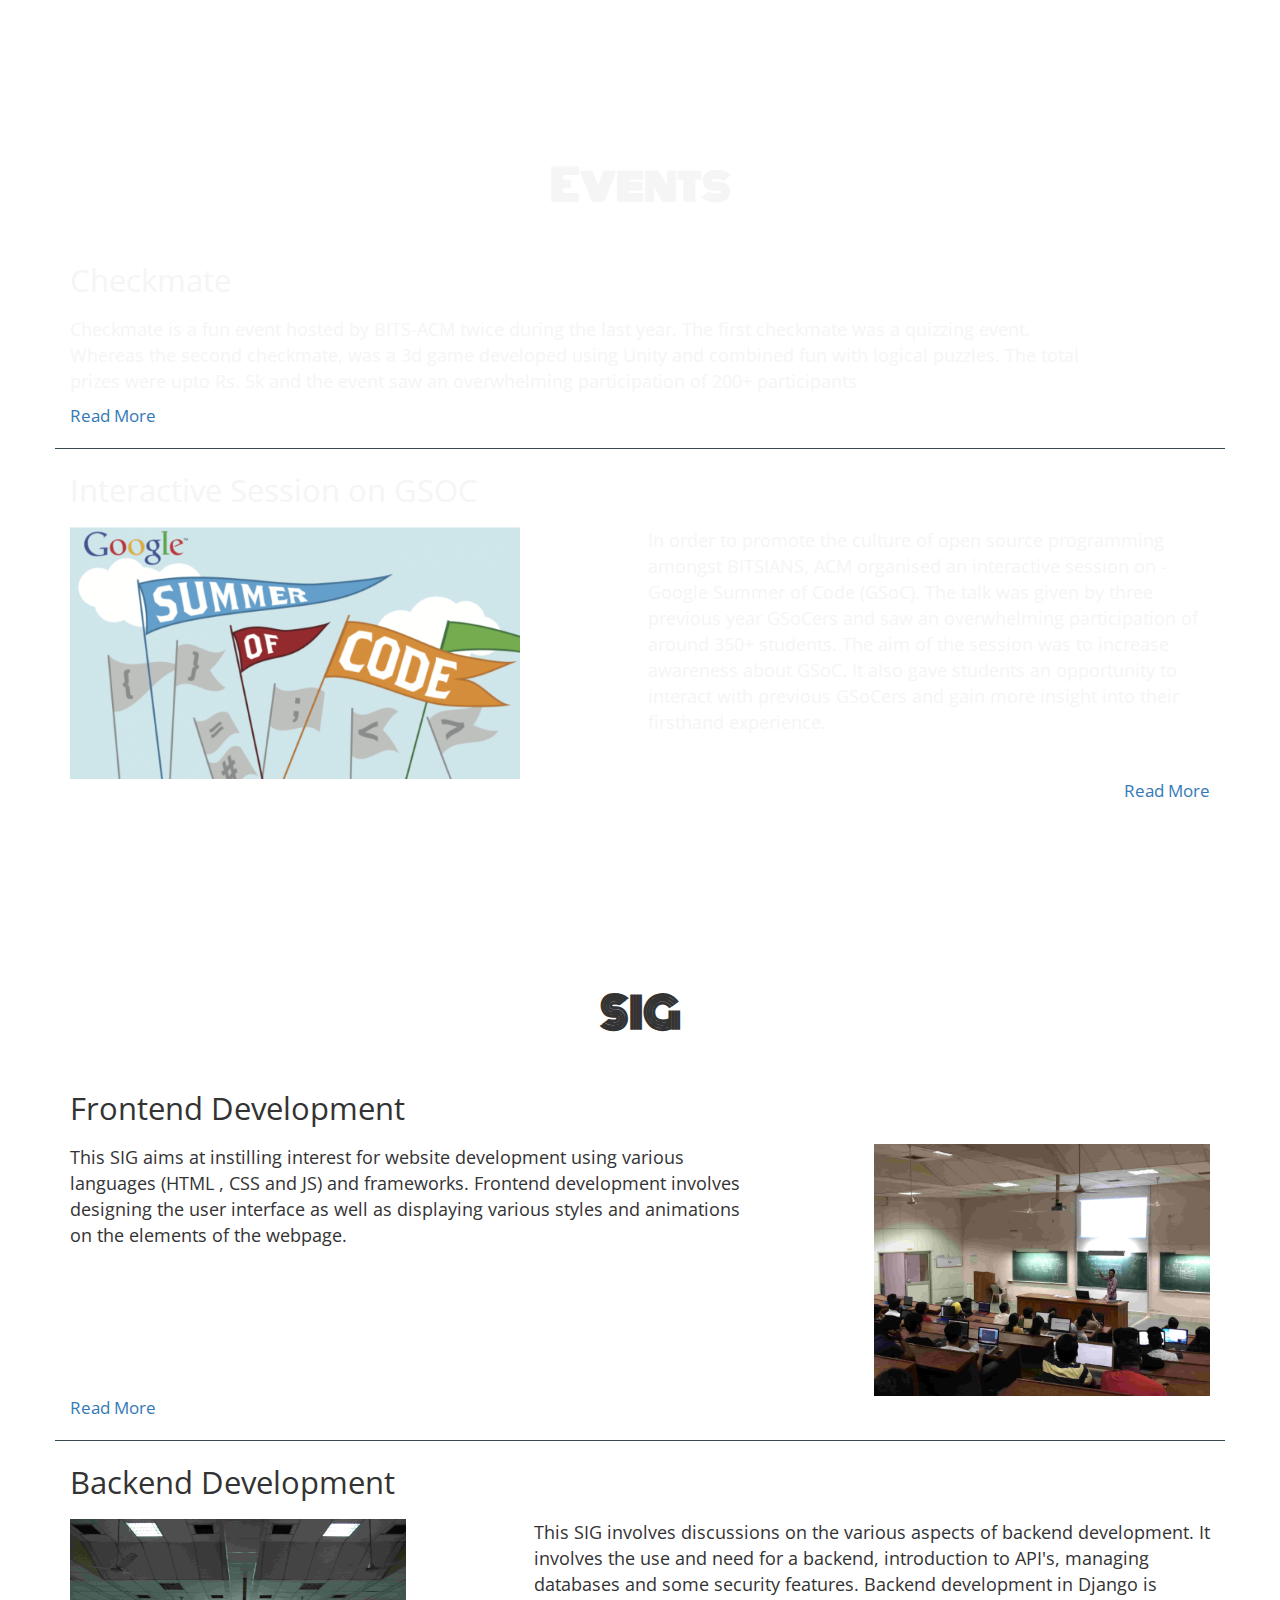
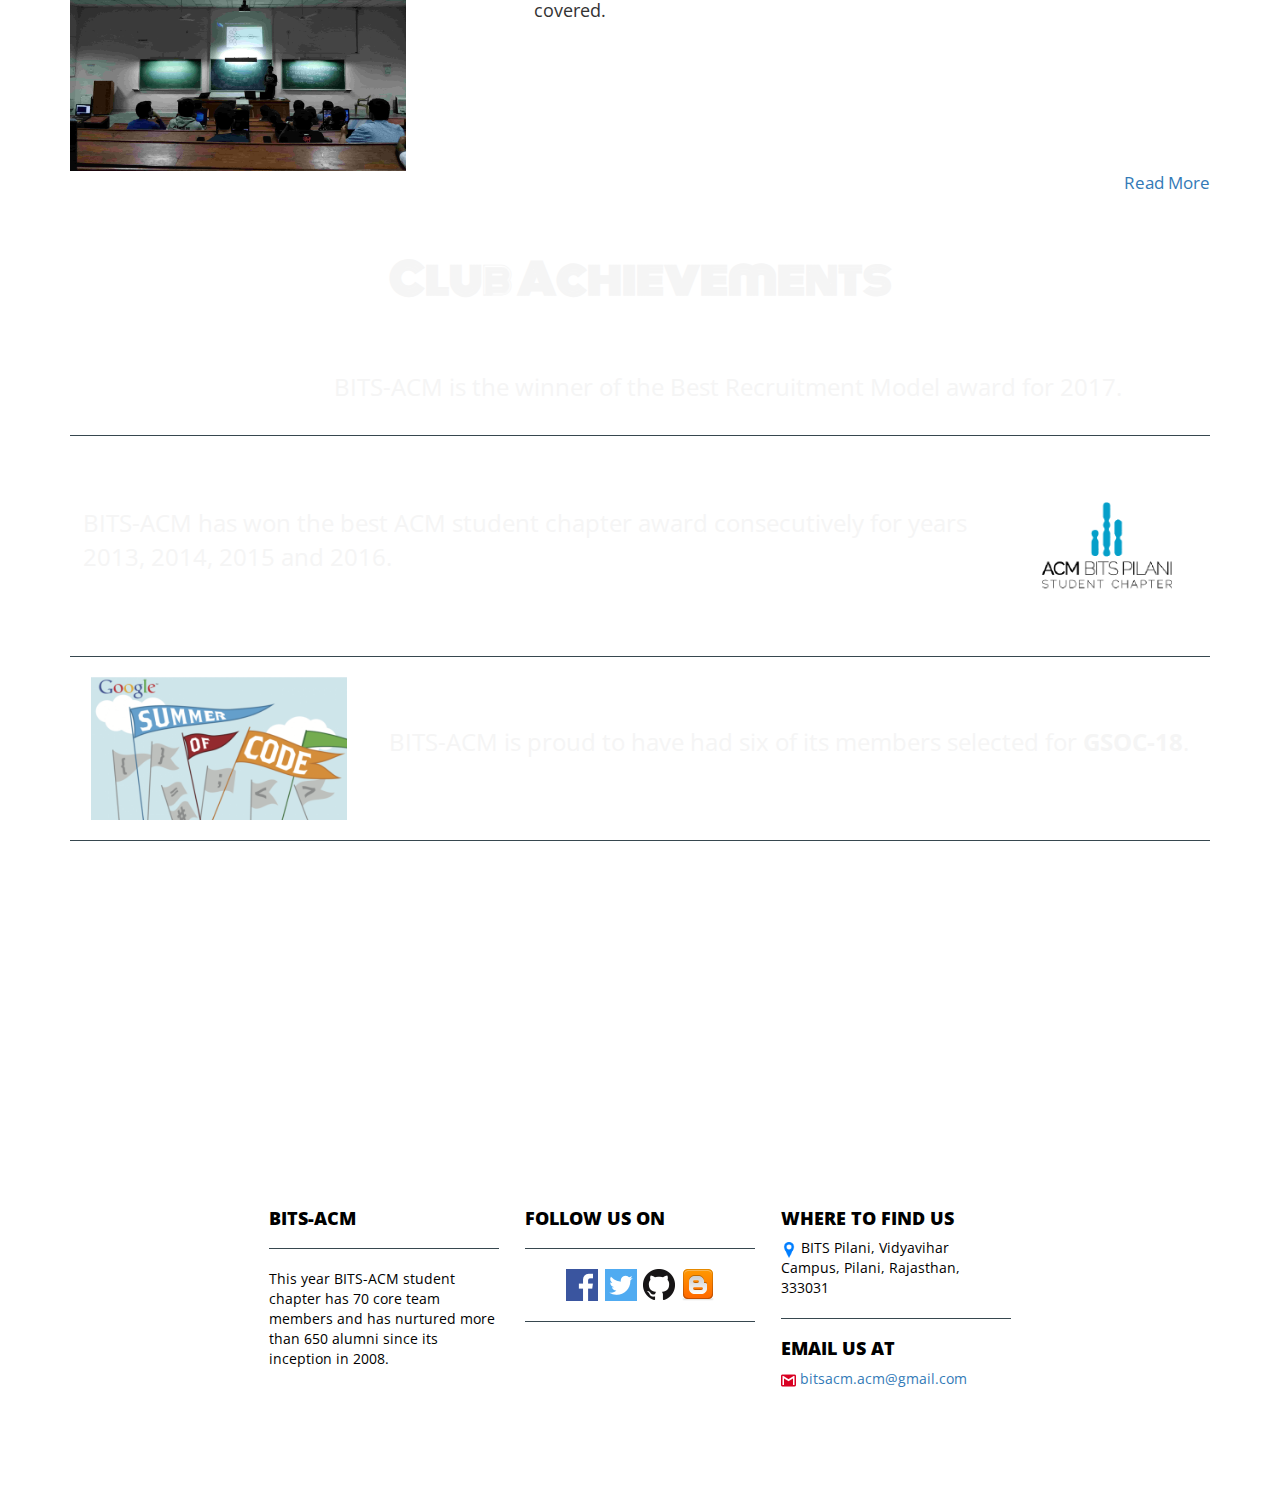
==== commit c88c928d: "website completed" ====
--- a/index.html
+++ b/index.html
@@ -5,7 +5,312 @@
     <meta charset="UTF-8">
     <meta name="viewport" content="width=device-width, initial-scale=1.0">
     <meta http-equiv="X-UA-Compatible" content="ie=edge">
+    <meta name="keywords" content="BITS-ACM, BITS, ACM, ACM Student Chapter, ACM Student Chapter India, Best ACM Student Chapter, Association for Computing Machinery">
+    <meta name="description" content="We are the Association for Computing Machinery (ACM), Student Chapter,
+    Birla Institute of Technology and Science, Pilani (BITS-ACM).
+    BITS ACM student chapter has 70 core team members and has nurtured more than 650 alumni since its
+    inception in 2008. ">
     <title>BITS-ACM</title>
+    <link rel='shortcut icon' type='image/x-icon' href='media/acm_logo-18.png' />
+    <!-- <link rel="stylesheet" href="css/loader.css"> -->
+    <style>
+
+    body {
+        overflow-x: hidden;
+    }
+
+    .loader-container {
+        margin-top: -8vh;
+        z-index: 99;
+        background: #f1c40f;
+        height: 100vh;
+        width: 100vw;
+    }
+    #loader-text {
+        position: absolute;
+        font-family: 'Open Sans';
+        font-weight: 600;
+        font-size: 12px;
+        text-transform: uppercase;
+        left: 50%;
+        top: 58%;
+        margin-left: -20px;
+    }
+
+    .loader {
+        z-index: 99;
+        position: absolute;
+        top: 50%;
+        margin-left: -50px;
+        left: 50%;
+        animation: speeder .4s linear infinite;
+    }
+
+    .loader>span {
+        height: 5px;
+        width: 35px;
+        background: #000;
+        position: absolute;
+        top: -19px;
+        left: 60px;
+        border-radius: 2px 10px 1px 0;
+    }
+
+    .base span {
+        position: absolute;
+        width: 0;
+        height: 0;
+        border-top: 6px solid transparent;
+        border-right: 100px solid #000;
+        border-bottom: 6px solid transparent;
+    }
+
+    .base span:before {
+        content: "";
+        height: 22px;
+        width: 22px;
+        border-radius: 50%;
+        background: #000;
+        position: absolute;
+        right: -110px;
+        top: -16px;
+    }
+
+    .base span:after {
+        content: "";
+        position: absolute;
+        width: 0;
+        height: 0;
+        border-top: 0 solid transparent;
+        border-right: 55px solid #000;
+        border-bottom: 16px solid transparent;
+        top: -16px;
+        right: -98px;
+    }
+
+    .face {
+        position: absolute;
+        height: 12px;
+        width: 20px;
+        background: #000;
+        border-radius: 20px 20px 0 0;
+        transform: rotate(-40deg);
+        right: -125px;
+        top: -15px;
+    }
+
+    .face:after {
+        content: "";
+        height: 12px;
+        width: 12px;
+        background: #000;
+        right: 4px;
+        top: 7px;
+        position: absolute;
+        transform: rotate(40deg);
+        transform-origin: 50% 50%;
+        border-radius: 0 0 0 2px;
+    }
+
+    .loader>span>span:nth-child(1),
+    .loader>span>span:nth-child(2),
+    .loader>span>span:nth-child(3),
+    .loader>span>span:nth-child(4) {
+        width: 30px;
+        height: 1px;
+        background: #000;
+        position: absolute;
+        animation: fazer1 .2s linear infinite;
+    }
+
+    .loader>span>span:nth-child(2) {
+        top: 3px;
+        animation: fazer2 .4s linear infinite;
+    }
+
+    .loader>span>span:nth-child(3) {
+        top: 1px;
+        animation: fazer3 .4s linear infinite;
+        animation-delay: -1s;
+    }
+
+    .loader>span>span:nth-child(4) {
+        top: 4px;
+        animation: fazer4 1s linear infinite;
+        animation-delay: -1s;
+    }
+
+    @keyframes fazer1 {
+        0% {
+            left: 0;
+        }
+
+        100% {
+            left: -80px;
+            opacity: 0;
+        }
+    }
+
+    @keyframes fazer2 {
+        0% {
+            left: 0;
+        }
+
+        100% {
+            left: -100px;
+            opacity: 0;
+        }
+    }
+
+    @keyframes fazer3 {
+        0% {
+            left: 0;
+        }
+
+        100% {
+            left: -50px;
+            opacity: 0;
+        }
+    }
+
+    @keyframes fazer4 {
+        0% {
+            left: 0;
+        }
+
+        100% {
+            left: -150px;
+            opacity: 0;
+        }
+    }
+
+    @keyframes speeder {
+        0% {
+            transform: translate(2px, 1px) rotate(0deg);
+        }
+
+        10% {
+            transform: translate(-1px, -3px) rotate(-1deg);
+        }
+
+        20% {
+            transform: translate(-2px, 0px) rotate(1deg);
+        }
+
+        30% {
+            transform: translate(1px, 2px) rotate(0deg);
+        }
+
+        40% {
+            transform: translate(1px, -1px) rotate(1deg);
+        }
+
+        50% {
+            transform: translate(-1px, 3px) rotate(-1deg);
+        }
+
+        60% {
+            transform: translate(-1px, 1px) rotate(0deg);
+        }
+
+        70% {
+            transform: translate(3px, 1px) rotate(-1deg);
+        }
+
+        80% {
+            transform: translate(-2px, -1px) rotate(1deg);
+        }
+
+        90% {
+            transform: translate(2px, 1px) rotate(0deg);
+        }
+
+        100% {
+            transform: translate(1px, -2px) rotate(-1deg);
+        }
+    }
+
+    .longfazers {
+        position: absolute;
+        width: 100%;
+        height: 100%;
+    }
+
+    .longfazers span {
+        position: absolute;
+        height: 2px;
+        width: 20%;
+        background: #000;
+    }
+
+    .longfazers span:nth-child(1) {
+        top: 20%;
+        animation: lf .6s linear infinite;
+        animation-delay: -5s;
+    }
+
+    .longfazers span:nth-child(2) {
+        top: 40%;
+        animation: lf2 .8s linear infinite;
+        animation-delay: -1s;
+    }
+
+    .longfazers span:nth-child(3) {
+        top: 60%;
+        animation: lf3 .6s linear infinite;
+    }
+
+    .longfazers span:nth-child(4) {
+        top: 80%;
+        animation: lf4 .5s linear infinite;
+        animation-delay: -3s;
+    }
+
+    @keyframes lf {
+        0% {
+            left: 200%;
+        }
+
+        100% {
+            left: -200%;
+            opacity: 0;
+        }
+    }
+
+    @keyframes lf2 {
+        0% {
+            left: 200%;
+        }
+
+        100% {
+            left: -200%;
+            opacity: 0;
+        }
+    }
+
+    @keyframes lf3 {
+        0% {
+            left: 200%;
+        }
+
+        100% {
+            left: -100%;
+            opacity: 0;
+        }
+    }
+
+    @keyframes lf4 {
+        0% {
+            left: 200%;
+        }
+
+        100% {
+            left: -100%;
+            opacity: 0;
+        }
+    }
+</style>
+    <link href="https://fonts.googleapis.com/css?family=Open+Sans" rel="stylesheet">
     <link href="https://fonts.googleapis.com/css?family=Monoton" rel="stylesheet">
     <link rel="stylesheet" href="css/bootstrap.min.css">
     <link rel="stylesheet" href="css/main.css">
@@ -15,7 +320,28 @@
 </head>
 
 <body>
-    <div class="main-container">
+    <div id="page-loader" class="loader-container">
+        <div class='loader'>
+            <span>
+                <span></span>
+                <span></span>
+                <span></span>
+                <span></span>
+            </span>
+            <div class='base'>
+                <span></span>
+                <div class='face'></div>
+            </div>
+        </div>
+        <div class='longfazers'>
+            <span></span>
+            <span></span>
+            <span></span>
+            <span></span>
+        </div>
+        <h1 id="loader-text">Loading</h1>
+    </div>
+    <div class="main-container" id="main-container">
         <div class="navbar-container">
             <nav class="navbar navbar-fixed-top">
                 <div class="container-fluid">
@@ -25,14 +351,14 @@
                             <span class="icon-bar"></span>
                             <span class="icon-bar"></span>
                         </button>
-                        <a href="#" class="navbar-brand"> <img src="media/acm_logo-18.png" width="80px" alt="">
+                        <a href="#" class="navbar-brand"> <img src="media/acm_logo-17.png" width="80px" alt="">
                         </a>
                     </div>
 
                     <div class="collapse navbar-collapse" id="main-navbar">
                         <ul class="nav navbar-nav navbar-right">
                             <li><a href="sig.html">SIG</a></li>
-                            <li><a href="https://bitsacm.github.io/">BLOG</a></li>
+                            <li><a href="https://bitsacm.github.io/" target="_blank">BLOG</a></li>
                             <li><a href="events.html">EVENTS</a></li>
                             <li><a href="members.html">MEMBERS</a></li>
                             <li><a class="active-page" href="achievements.html">ACHIEVEMENTS</a></li>
@@ -63,13 +389,15 @@
                 <div class="item">
                     <div class="carousel-2">
                         <h1 class="carousel-title" id="carousel2-title"> MACHINE LEARNING SIG </h1>
-                        <button class="learn-more-btn btn bg-primary"> <a href="">Learn More</a></button>
+                        <a href="sig.html#machine-learning"><button class="learn-more-btn btn bg-primary">Learn
+                                More</button></a>
                     </div>
                 </div>
                 <div class="item">
                     <div class="carousel-3">
-                        <h1 class="carousel-title" id="carousel3-title"> CHECKMATE </h1>
-                        <button class="learn-more-btn btn bg-primary"> <a href="">Learn More</a></button>
+                        <h1 class="carousel-title" id="carousel3-title"> STOCK MARKET SIMULATION </h1>
+                        <a href="events.html#stock_market_simulation"><button class="learn-more-btn btn bg-primary">Learn
+                                More</button></a>
                     </div>
                 </div>
             </div>
@@ -80,17 +408,18 @@
                     <div class="nav-carousel-2"></div>
                     <div class="nav-carousel-3">
                         <div class="carousel-icon">
-                        </div>
-                    </div>
-                </div> <span class="sr-only">Previous</span>
+                            <div>
+                                <<<</div> </div> </div> </div> <span class="sr-only">Previous</span>
             </a>
             <a href="#main-carousel" data-slide="next" class="right carousel-control">
                 <div class="nav-carousel">
+                    <div class="nav-carousel-3">
+                        <div class="carousel-icon">
+                            <div>>>></div>
+                        </div>
+                    </div>
+                    <div class="nav-carousel-2"></div>
                     <div class="nav-carousel-1"></div>
-                    <div class="nav-carousel-2"></div>
-                    <div class="nav-carousel-3">
-                        <div class="carousel-icon"></div>
-                    </div>
                 </div>
                 <span class="sr-only">Next</span>
             </a>
@@ -107,70 +436,109 @@
             </div>
             <div class="mobile-container" id="mob-carousel-2">
                 <h1 class="carousel-title" id="carousel2-title"> MACHINE LEARNING SIG </h1>
-                <br><button class="learn-more-btn btn bg-primary"> <a href="sig.html">Learn More</a></button>
+                <br><a href="sig.html#machine-learning"><button class="learn-more-btn btn bg-primary">Learn
+                        More</button></a>
             </div>
             <div class="mobile-container" id="mob-carousel-3">
-                <h1 class="carousel-title" id="carousel3-title"> CHECKMATE </h1>
-                <br><button class="learn-more-btn btn bg-primary"> <a href="events.html">Learn More</a></button>
+                <h1 class="carousel-title" id="carousel3-title"> STOCK MARKET SIMULATION </h1>
+                <br><a href="events.html#stock_market_simulation"><button class="learn-more-btn btn bg-primary">Learn
+                        More</button></a>
             </div>
         </div>
 
         <div class="section" id="about">
-            <div class="show-on-mobile section-title"><span>About</span></div>
+            <div class="section-title"><span>About Us</span></div>
             <div class="section-row">
-                <div class="section-image"><img src="media/about_head.png" alt=""></div>
-                <div class="container">We are the Association for Computing Machinery (ACM), Student Chapter,
-                    Birla Institute of Technology and Science, Pilani or in short, BITS-ACM . The student chapter in
-                    BITS Pilani was established in 2008, but in eight years, we have grown into the largest student
-                    chapter in the world with over 800 Chapter Members and 50 Council members. Both groups consist of
-                    students from all subjects and of all years – freshmen to seniors.</div>
+                <!-- <div class="section-image"><img src="media/about_head.png" alt=""></div> -->
+                <div class="container">
+                    <p>We are the Association for Computing Machinery (ACM), Student Chapter,
+                        Birla Institute of Technology and Science, Pilani (BITS-ACM).
+                        BITS ACM student chapter has 70 core team members and has nurtured more than 650 alumni since
+                        its
+                        inception in 2008. </p> <br>
+                    <p>The objective of the chapter to promote computer science as field of education
+                        and foster a sense of innovation and creativity among computer enthusiasts. Alumni of the
+                        chapter have gone on to conduct
+                        research at top universities and create successful companies.</p>
+                </div>
             </div>
         </div>
 
         <div class="section" id="events">
-            <div class="show-on-mobile section-title"><span>Events</span></div>
+            <div class="section-title"><span>Events</span></div>
             <div class="section-row">
-                <div class="section-image"><img src="media/events_head.png" alt=""></div>
+
                 <div class="events-container">
                     <div class="event-container container odd-event">
-                        <div class="event-title"> <span> Title </span></div>
+                        <div class="event-title"> <span> Checkmate </span></div>
                         <div class="event-body">
                             <p>
-                                Lorem Ipsum is simply dummy text of the printing and typesetting industry. Lorem Ipsum
-                                has been the industry's standard dummy text ever since the 1500s, when an unknown
-                                printer took a galley of type and scrambled it to make a type specimen book. It has
-                                survived not only five centuries, but also the leap into electronic typesetting,
-                                remaining essentially unchanged. It was popularised in the 1960s with the release of
-                                Letraset sheets containing Lorem Ipsum passages, and more recently with desktop
-                                publishing software like Aldus PageMaker including versions of Lorem Ipsum.
+                                Checkmate is a fun event hosted by BITS-ACM twice during the last year. The first
+                                checkmate was a quizzing event. Whereas the second checkmate, was a 3d game developed
+                                using Unity and combined fun with logical puzzles. The total prizes were upto Rs. 5k
+                                and the event saw an overwhelming participation of 200+ participants
                             </p>
-                            <img class="event-image" src="/media/checkmate.jpg" alt="">
-                        </div>
-                        <div class="event-footer"><a href="#">Read More</a></div>
+                            <img class="event-image" src="/media/checkmate.png" alt="">
+                        </div>
+                        <div class="event-footer"><a href="events.html#checkmate">Read More</a></div>
                     </div>
                     <hr>
                     <div class="event-container container even-event">
-                        <div class="event-title"> <span> Title </span></div>
+                        <div class="event-title"> <span> Interactive Session on GSOC </span></div>
                         <div class="event-body">
                             <p>
-                                Lorem Ipsum is simply dummy text of the printing and typesetting industry. Lorem Ipsum
-                                has been the industry's standard dummy text ever since the 1500s, when an unknown
-                                printer took a galley of type and scrambled it to make a type specimen book. It has
-                                survived not only five centuries, but also the leap into electronic typesetting,
-                                remaining essentially unchanged. It was popularised in the 1960s with the release of
-                                Letraset sheets containing Lorem Ipsum passages, and more recently with desktop
-                                publishing software like Aldus PageMaker including versions of Lorem Ipsum.
+                                In order to promote the culture of open source programming amongst BITSIANS, ACM
+                                organised an interactive session on - Google Summer of Code (GSoC). The talk was given
+                                by three previous year GSoCers and saw an overwhelming participation of around 350+
+                                students. The aim of the session was to increase awareness about GSoC. It also gave
+                                students an opportunity to interact with previous GSoCers and gain more insight into
+                                their firsthand experience.
                             </p>
-                            <img class="event-image" src="./media/ml-sig.png" alt="">
-                        </div>
-                        <div class="event-footer"><a href="#">Read More</a></div>
-                    </div>
-                </div>
-            </div>
-        </div>
-
-        <div class="section" id="postholders">
-            <div class="show-on-mobile section-title"><span>Postholders</span></div>
+                            <img class="event-image" src="./media/gsoc.png" alt="">
+                        </div>
+                        <div class="event-footer"><a href="events.html#gsoc-session">Read More</a></div>
+                    </div>
+                </div>
+            </div>
+        </div>
+
+        <div class="section" id="sig">
+            <div class="section-title"><span>SIG</span></div>
+            <div class="section-row">
+
+                <div class="events-container">
+                    <div class="event-container container odd-event">
+                        <div class="event-title"> <span> Frontend Development </span></div>
+                        <div class="event-body">
+                            <p>
+                                This SIG aims at instilling interest for website development
+                                using various languages (HTML , CSS and JS) and frameworks. Frontend
+                                development involves designing the user interface as well as displaying
+                                various styles and animations on the elements of the webpage.
+                            </p>
+                            <img class="event-image" src="/media/frontend.jpg" alt="">
+                        </div>
+                        <div class="event-footer"><a href="sig.html#frontend">Read More</a></div>
+                    </div>
+                    <hr>
+                    <div class="event-container container even-event">
+                        <div class="event-title"> <span> Backend Development </span></div>
+                        <div class="event-body">
+                            <p>
+                                This SIG involves discussions on the various aspects of backend development.
+                                It involves the use and need for a backend, introduction to API's, managing databases
+                                and some security features. Backend development in Django is covered.
+                            </p>
+                            <img class="event-image" src="./media/backend.jpg" alt="">
+                        </div>
+                        <div class="event-footer"><a href="sig.html#backend">Read More</a></div>
+                    </div>
+                </div>
+            </div>
+        </div>
+
+        <!-- <div class="section" id="postholders">
+            <div class="section-title"><span>Postholders</span></div>
             <div class="section-row">
                 <div class="section-image"><img src="media/posthold_head.png" alt=""></div>
                 <div class="">
@@ -250,15 +618,55 @@
                     </div>
                 </div>
             </div>
-        </div>
-
-        <div class="contact-section">
+        </div> -->
+
+        <div class="section" id="achievements">
+            <div class="section-title">Club Achievements</div>
+            <div class="section-row">
+                <div class="achievements-container">
+                    <div class="container">
+                        <div class="achievement odd-achievement">
+                            <div class="achievement-body">
+                                <p>BITS-ACM is the winner of the Best Recruitment Model award for 2017.</p>
+                            </div>
+                            <div class="achievement-image-container">
+                                <img class="achievement-image" src="./media/RecruitmentProgram_2018.png" alt="">
+                            </div>
+                        </div>
+                        <hr>
+                        <div class="achievement even-achievement">
+                            <div class="achievement-body">
+                                <p>BITS-ACM has won the best ACM student chapter award consecutively for years 2013,
+                                    2014, 2015
+                                    and 2016.</p>
+                            </div>
+                            <div class="achievement-image-container">
+                                <img class="achievement-image" src="./media/acm_white.png" alt="">
+                            </div>
+                        </div>
+                        <hr>
+                        <div class="achievement odd-achievement">
+                            <div class="achievement-body">
+                                <p>BITS-ACM is proud to have had six of its members selected for <b>GSOC-18</b>.</p>
+                            </div>
+                            <div class="achievement-image-container">
+                                <img class="achievement-image" src="./media/gsoc.png" alt="">
+                            </div>
+                        </div>
+                        <hr>
+                    </div>
+                </div>
+            </div>
+        </div>
+
+        <div class="contact-section contact-section-odd">
             <div class="about-footer">
                 <div class="about-footer-title">
                     <h4>BITS-ACM</h4>
                     <hr>
-                    <p>This year, along with the entry of 30 new Council Members, we are projecting an increase of
-                        about 300 Chapter Members after the new recruitment session, to be held shortly.</p>
+                    <p>This year BITS-ACM student chapter has 70 core team members and has nurtured more than 650
+                        alumni since
+                        its inception in 2008. </p>
                 </div>
             </div>
             <div class="follow-us">
@@ -267,6 +675,7 @@
                 <ul>
                     <li><a href="https://www.facebook.com/bitsacm/"> <img src="./media/facebook.png" alt="facebook"></a></li>
                     <li><a href="https://twitter.com/bitsacm"> <img src="./media/twitter.png" alt="twitter"></a></li>
+                    <li><a href="https://github.com/bitsacm"><img src="./media/github-dark.png" alt=""></a></li>
                     <li><a href="https://bitsacm.github.io/"> <img src="./media/blogger.png" alt="blog"></a></li>
                 </ul>
                 <hr>
@@ -280,7 +689,9 @@
                 </div>
                 <div>
                     <h4> Email us at </h4>
-                    <p> <img src="./media/gmail-logo.png" alt=""> bitsacm.acm@gmail.com </p>
+                    <a class="email-link" href="mailto:bitsacm.acm@gmail.com">
+                        <p> <img src="./media/gmail-logo.png" alt=""> bitsacm.acm@gmail.com </p>
+                    </a>
                 </div>
             </div>
         </div>
--- a/css/loader.css
+++ b/css/loader.css
@@ -0,0 +1,302 @@
+@import url(https://fonts.googleapis.com/css?family=Open+Sans:300);
+
+body {
+    background-color: #f1c40f;
+    overflow: hidden;
+}
+
+.loader-container {
+    z-index: 99;
+    background: yellow;
+    height: 100vh;
+    width: 100vw;
+}
+h1 {
+    position: absolute;
+    font-family: 'Open Sans';
+    font-weight: 600;
+    font-size: 12px;
+    text-transform: uppercase;
+    left: 50%;
+    top: 58%;
+    margin-left: -20px;
+}
+
+ .loader {
+    z-index: 99;
+    position: absolute;
+    top: 50%;
+    margin-left: -50px;
+    left: 50%;
+    animation: speeder .4s linear infinite;
+}
+
+ .loader>span {
+    height: 5px;
+    width: 35px;
+    background: #000;
+    position: absolute;
+    top: -19px;
+    left: 60px;
+    border-radius: 2px 10px 1px 0;
+}
+
+.base {
+    z-index: 99;
+}
+
+.base span {
+    position: absolute;
+    width: 0;
+    height: 0;
+    border-top: 6px solid transparent;
+    border-right: 100px solid #000;
+    border-bottom: 6px solid transparent;
+}
+
+.base span:before {
+    content: "";
+    height: 22px;
+    width: 22px;
+    border-radius: 50%;
+    background: #000;
+    position: absolute;
+    right: -110px;
+    top: -16px;
+}
+
+.base span:after {
+    content: "";
+    position: absolute;
+    width: 0;
+    height: 0;
+    border-top: 0 solid transparent;
+    border-right: 55px solid #000;
+    border-bottom: 16px solid transparent;
+    top: -16px;
+    right: -98px;
+}
+
+.face {
+    z-index: 99;
+    position: absolute;
+    height: 12px;
+    width: 20px;
+    background: #000;
+    border-radius: 20px 20px 0 0;
+    transform: rotate(-40deg);
+    right: -125px;
+    top: -15px;
+}
+
+.face:after {
+    content: "";
+    height: 12px;
+    width: 12px;
+    background: #000;
+    right: 4px;
+    top: 7px;
+    position: absolute;
+    transform: rotate(40deg);
+    transform-origin: 50% 50%;
+    border-radius: 0 0 0 2px;
+}
+
+ .loader>span>span:nth-child(1),
+ .loader>span>span:nth-child(2),
+ .loader>span>span:nth-child(3),
+ .loader>span>span:nth-child(4) {
+    width: 30px;
+    height: 1px;
+    background: #000;
+    position: absolute;
+    animation: fazer1 .2s linear infinite;
+}
+
+ .loader>span>span:nth-child(2) {
+    top: 3px;
+    animation: fazer2 .4s linear infinite;
+}
+
+ .loader>span>span:nth-child(3) {
+    top: 1px;
+    animation: fazer3 .4s linear infinite;
+    animation-delay: -1s;
+}
+
+ .loader>span>span:nth-child(4) {
+    top: 4px;
+    animation: fazer4 1s linear infinite;
+    animation-delay: -1s;
+}
+
+@keyframes fazer1 {
+    0% {
+        left: 0;
+    }
+
+    100% {
+        left: -80px;
+        opacity: 0;
+    }
+}
+
+@keyframes fazer2 {
+    0% {
+        left: 0;
+    }
+
+    100% {
+        left: -100px;
+        opacity: 0;
+    }
+}
+
+@keyframes fazer3 {
+    0% {
+        left: 0;
+    }
+
+    100% {
+        left: -50px;
+        opacity: 0;
+    }
+}
+
+@keyframes fazer4 {
+    0% {
+        left: 0;
+    }
+
+    100% {
+        left: -150px;
+        opacity: 0;
+    }
+}
+
+@keyframes speeder {
+    0% {
+        transform: translate(2px, 1px) rotate(0deg);
+    }
+
+    10% {
+        transform: translate(-1px, -3px) rotate(-1deg);
+    }
+
+    20% {
+        transform: translate(-2px, 0px) rotate(1deg);
+    }
+
+    30% {
+        transform: translate(1px, 2px) rotate(0deg);
+    }
+
+    40% {
+        transform: translate(1px, -1px) rotate(1deg);
+    }
+
+    50% {
+        transform: translate(-1px, 3px) rotate(-1deg);
+    }
+
+    60% {
+        transform: translate(-1px, 1px) rotate(0deg);
+    }
+
+    70% {
+        transform: translate(3px, 1px) rotate(-1deg);
+    }
+
+    80% {
+        transform: translate(-2px, -1px) rotate(1deg);
+    }
+
+    90% {
+        transform: translate(2px, 1px) rotate(0deg);
+    }
+
+    100% {
+        transform: translate(1px, -2px) rotate(-1deg);
+    }
+}
+
+.longfazers {
+    z-index: 99;
+    position: absolute;
+    width: 100%;
+    height: 100%;
+}
+
+.longfazers span {
+    position: absolute;
+    height: 2px;
+    width: 20%;
+    background: #000;
+}
+
+.longfazers span:nth-child(1) {
+    top: 20%;
+    animation: lf .6s linear infinite;
+    animation-delay: -5s;
+}
+
+.longfazers span:nth-child(2) {
+    top: 40%;
+    animation: lf2 .8s linear infinite;
+    animation-delay: -1s;
+}
+
+.longfazers span:nth-child(3) {
+    top: 60%;
+    animation: lf3 .6s linear infinite;
+}
+
+.longfazers span:nth-child(4) {
+    top: 80%;
+    animation: lf4 .5s linear infinite;
+    animation-delay: -3s;
+}
+
+@keyframes lf {
+    0% {
+        left: 200%;
+    }
+
+    100% {
+        left: -200%;
+        opacity: 0;
+    }
+}
+
+@keyframes lf2 {
+    0% {
+        left: 200%;
+    }
+
+    100% {
+        left: -200%;
+        opacity: 0;
+    }
+}
+
+@keyframes lf3 {
+    0% {
+        left: 200%;
+    }
+
+    100% {
+        left: -100%;
+        opacity: 0;
+    }
+}
+
+@keyframes lf4 {
+    0% {
+        left: 200%;
+    }
+
+    100% {
+        left: -100%;
+        opacity: 0;
+    }
+}--- a/css/main.css
+++ b/css/main.css
@@ -1,7 +1,12 @@
 body {
     padding: 0;
-    padding-top: 10vh;
+    padding-top: 8vh;
     margin: 0;
+    font-family: 'Open Sans', sans-serif;
+}
+
+#main-container {
+    display: none;
 }
 
 /*********** NAVBAR ***************/
@@ -9,6 +14,14 @@
     background: #f5f5f5;
 }
 
+.navbar-brand {
+    padding-top: 0;
+}
+
+.navbar ul li a{
+    margin-top: 2vh !important;
+}
+
 @media (max-width: 1024px) {
     .navbar-header {
         float: none;
@@ -47,11 +60,25 @@
 }
 
 .container-fluid {
-    min-height: 10vh;
+    min-height: 8vh;
 }
 
 .navbar-toggle span {
     background: black;;
+}
+
+.navbar-header img {
+    width: 4em !important;
+}
+
+@media all and (min-width: 768px) {
+.navbar .nav>li>a {
+    padding-top: 8px;
+    padding-bottom: 8px;
+    }
+    .navbar-header img {
+        width: 6em !important;
+    }
 }
 
 .navbar .nav li a {
@@ -73,32 +100,33 @@
     border-radius: 40px;
 }
 
+
 /*********************** CAROUSEL ***********************/
 
 .carousel {
     /* background: url('../media/carouselbg.png'); */
     background-size: cover;
     background-repeat: no-repeat;
-    height: 90vh;
+    height: 92vh;
 }
 
 .carousel-1 {
-    height: 90vh;
+    height: 92vh;
     background: url('../media/carouselbg.png');
     background-size: cover;
     background-repeat: no-repeat;
 }
 
 .carousel-2 {
-    height: 90vh;
+    height: 92vh;
     background: url('../media/ml-sig.png');
     background-size: cover;
     background-repeat: no-repeat;
 }
 
 .carousel-3 {
-    height: 90vh;
-    background: url('../media/checkmate.jpg');
+    height: 92vh;
+    background: url('../media/stock_market_simulation.jpg');
     background-size: cover;
     background-repeat: no-repeat;
 }
@@ -130,6 +158,9 @@
 #carousel2-title {
     color: white;
 }
+#carousel3-title {
+    color: white;
+}
 .carousel-anim-container {
     padding-top: 4vh;
     color: white;
@@ -141,6 +172,7 @@
     font-size: 6em;
     text-transform: uppercase;
     color: #E1F5FE;
+    font-family: 'Monoton', cursive;
 }
 
 @supports (-webkit-background-clip: text) {
@@ -154,12 +186,14 @@
 .learn-more-btn {
     margin-top: 4vh;
     border-radius: 25px;
-    padding: 1em;
+    padding: 0.6em;
     border: #1e2529;
-}
-
-.learn-more-btn a {
     font-size: 1.5em;
+    color: white;
+}
+
+.learn-more-btn:hover {
+    opacity: 0.8;
     color: white;
 }
 
@@ -187,7 +221,7 @@
     }
 
     .mobile-container {
-        height: 90vh;
+        height: 92vh;
         widows: 100vw;
         padding-top: 40vh;
         text-align: center;
@@ -214,7 +248,7 @@
     }
 
     #mob-carousel-3 {
-        background: url('../media/checkmate.jpg');
+        background: url('../media/stock_market_simulation.jpg');
         background-size: cover;
         background-repeat: no-repeat;
     }
@@ -225,7 +259,7 @@
 }
 
 .nav-carousel-left {
-    margin-top: 70vh;
+    margin-top: 78vh;
 }
 
 .nav-carousel>div {
@@ -235,7 +269,7 @@
 
 .nav-carousel .carousel-icon {
     position: absolute;
-    color: black;
+    color: #5c5b5b;
     top: 5px;
     left: 60px;
 }
@@ -263,7 +297,7 @@
 /********************* SECTIONS *******************/
 
 .section {
-    /* min-height: 90vh; */
+    min-height: 90vh;
     padding: 3vh;
 }
 
@@ -278,8 +312,11 @@
     width: 250px;
 }
 
-#about {
-    min-height: 90vh;
+#about, #sig {
+    background: url('../media/bg3.jpg');
+    background-size: cover;
+    background-repeat: no-repeat;
+    min-height: 92vh;
 }
 
 #about div {
@@ -293,9 +330,12 @@
     flex-direction: column;
 }
 
-#events {
-    background: #1e2529;
-    min-height: 90vh;
+#events, #achievements {
+    /* background: #1e2529; */
+    background: url('../media/bg2.png');
+    background-size: cover;
+    background-repeat: no-repeat;
+    min-height: 92vh;
     color: #f5f5f5;
 }
 
@@ -314,13 +354,13 @@
     font-size: 1.2em;
 }
 
-.event-image {
-    max-height: 20vh;
+.event-image {;
+    max-height: 28vh;
     max-width: 60vw;
 }
 
 .event-body {
-    font-size: 1.2em;
+    font-size: 1.3em;
     padding-top: 1.5vh;
     display: flex;
 }
@@ -370,7 +410,7 @@
 }
 
 #postholders {
-    min-height: 90vh;
+    min-height: 92vh;
 }
 
 .postholders-container {
@@ -413,6 +453,38 @@
     font-size: 3em !important;
     font-weight: 800;
     padding-bottom: 0.4em;
+    font-family: 'Monoton', cursive;
+}
+
+.achievements-container {
+    min-height: 90vh;
+    padding-top: 5vh;
+}
+
+.event-section {
+    min-height: 90vh;
+}
+
+.achievement-image {
+    max-width: 20vw;
+    max-height: 20vh;
+}
+
+.achievement {
+    display: flex;
+    align-items: center;
+    justify-content: space-around;
+}
+.achievement div {
+    padding: 0 1vw;
+}
+
+.achievement-body {
+    font-size: 1.7em;
+}
+
+.odd-achievement {
+    flex-direction: row-reverse;
 }
 
 @media all and (max-width: 768px) {
@@ -433,6 +505,9 @@
         font-size: 2.5em !important;
         text-align: center !important;
     }
+    #achievements .section-title {
+        font-size: 2.5em !important;
+    }
 }
 
 
@@ -442,9 +517,9 @@
     display: flex;
     justify-content: space-around;
     padding: 4vh 20vw;
-    padding-bottom: 15vh;
-    background: #1e2529;
-    color: #f5f5f5;
+    padding-bottom: 10vh;
+    background: white;
+    color: black;
     flex-flow: row wrap;
 }
   
@@ -459,11 +534,32 @@
 
 .follow-us ul li {
     list-style-type: none;
-    padding-top: 0.6vh;
+    padding: 0 0.1vw;
+    display: inline-block;
 }
 
 @media all and (max-width: 768px) {
+    .contact-section {
+        height: 92vh;
+    }
     .contact-section > div {
         width: 100%;
     }
+}
+
+.even-section .email-link, .contact-section-even .email-link {
+    color: white;
+}
+
+.even-section .email-link:hover, .contact-section-even .email-link:hover {
+    color: #f5f5f5;
+}
+
+.contact-section-even {
+    background: #1e2529;
+    color: white;   
+}
+.contact-section-odd {
+    background: white;
+    color: black;
 }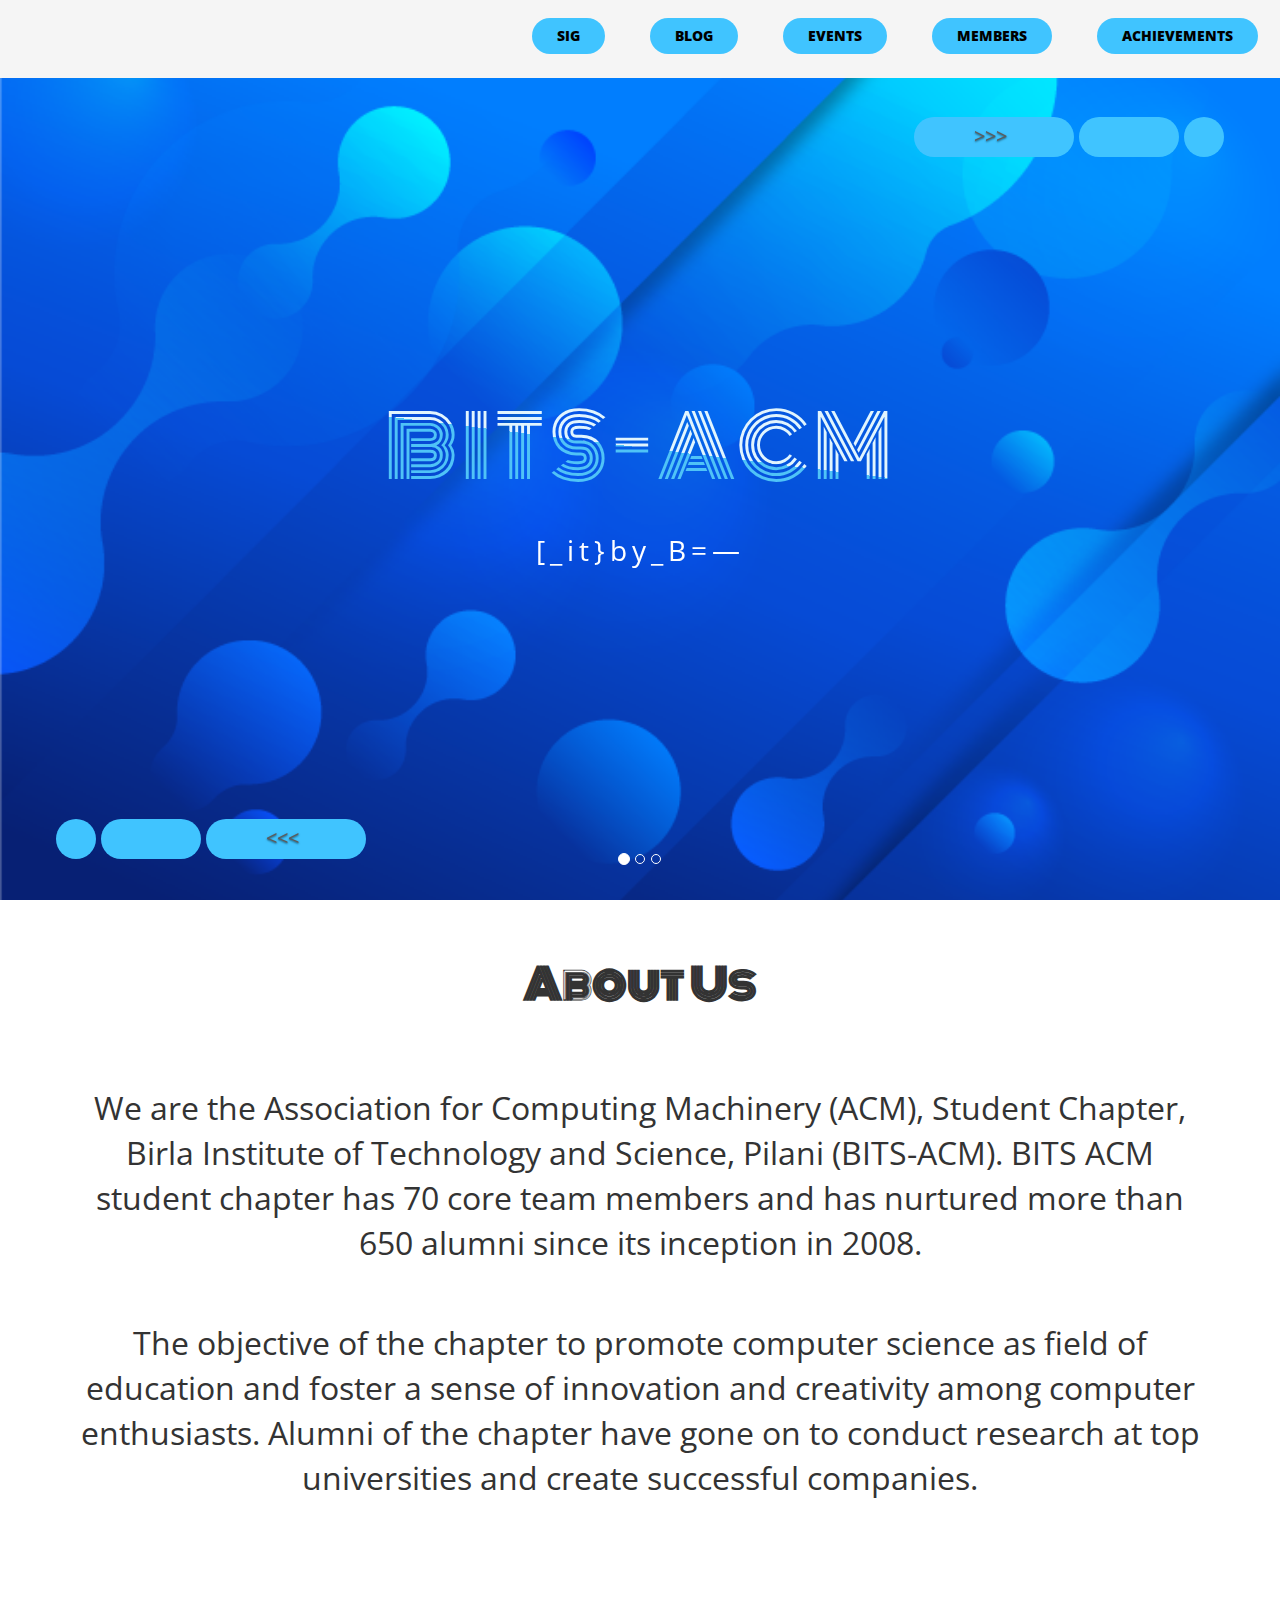
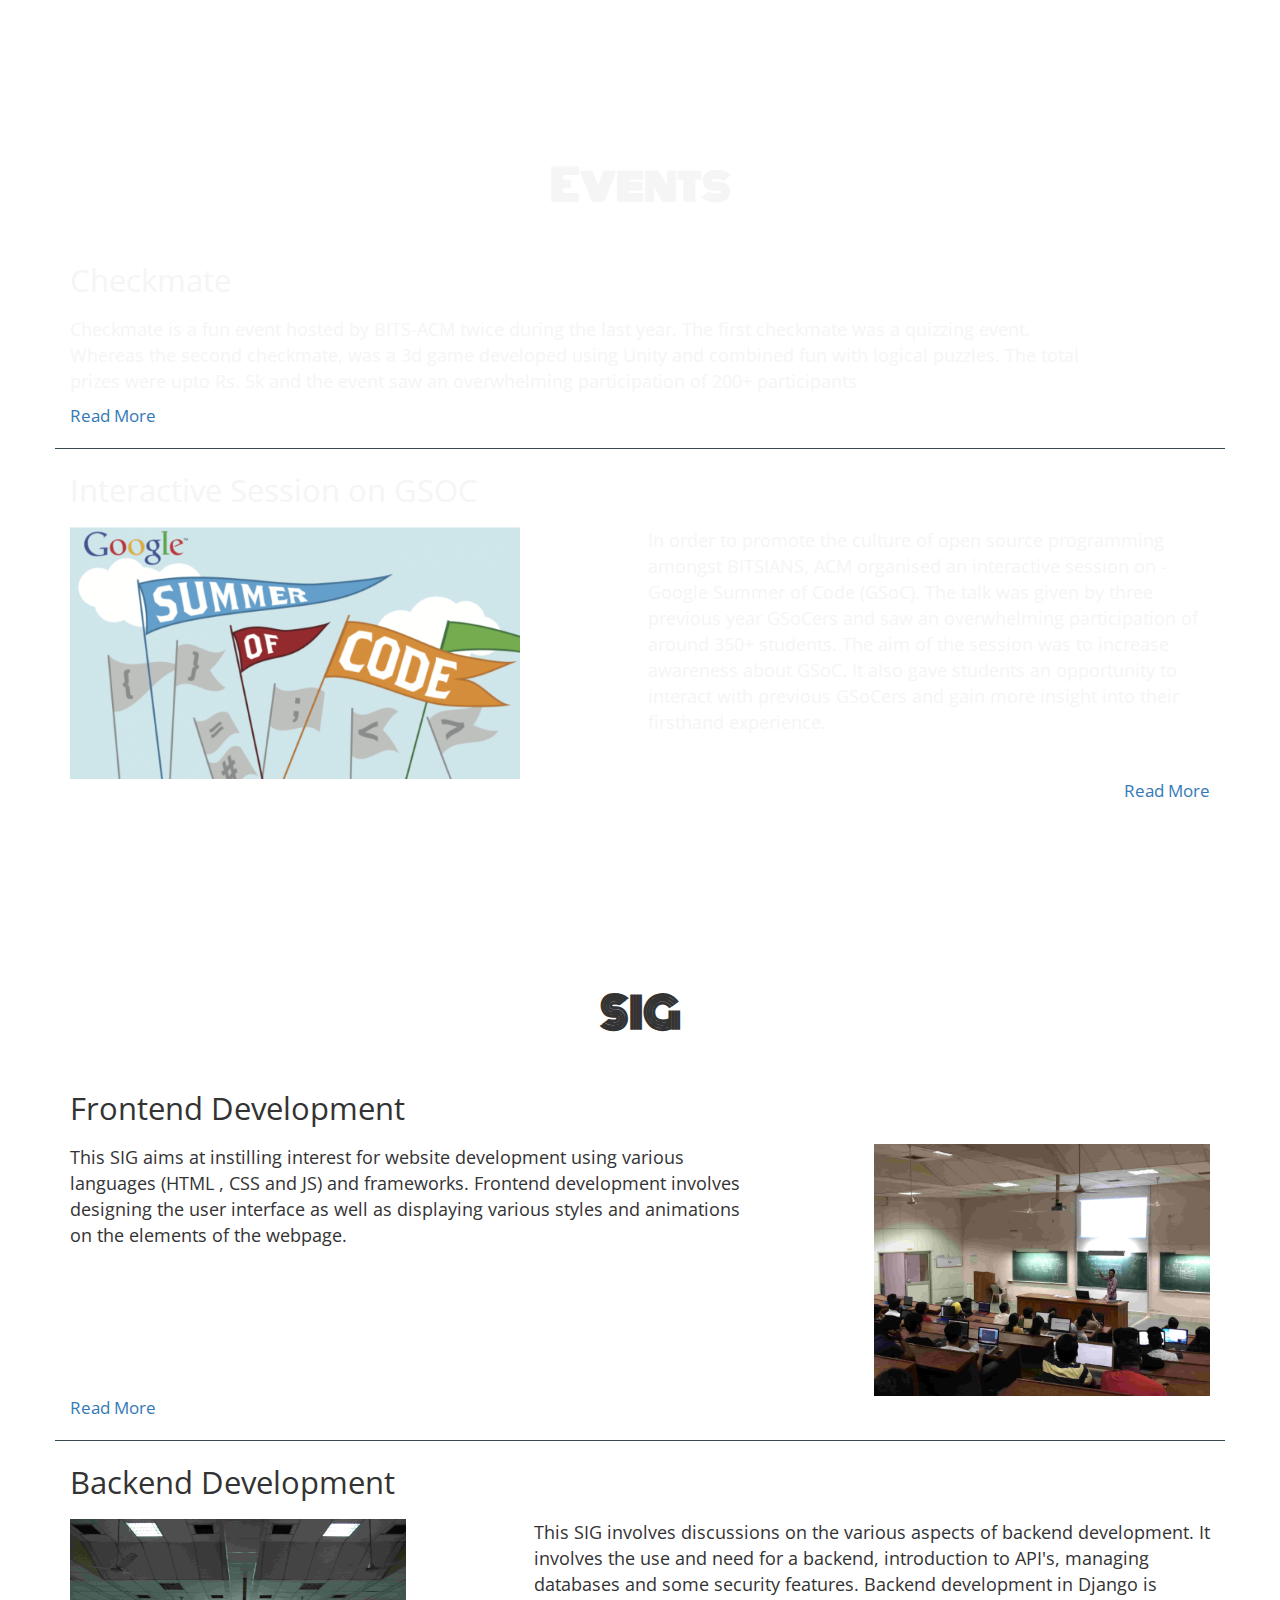
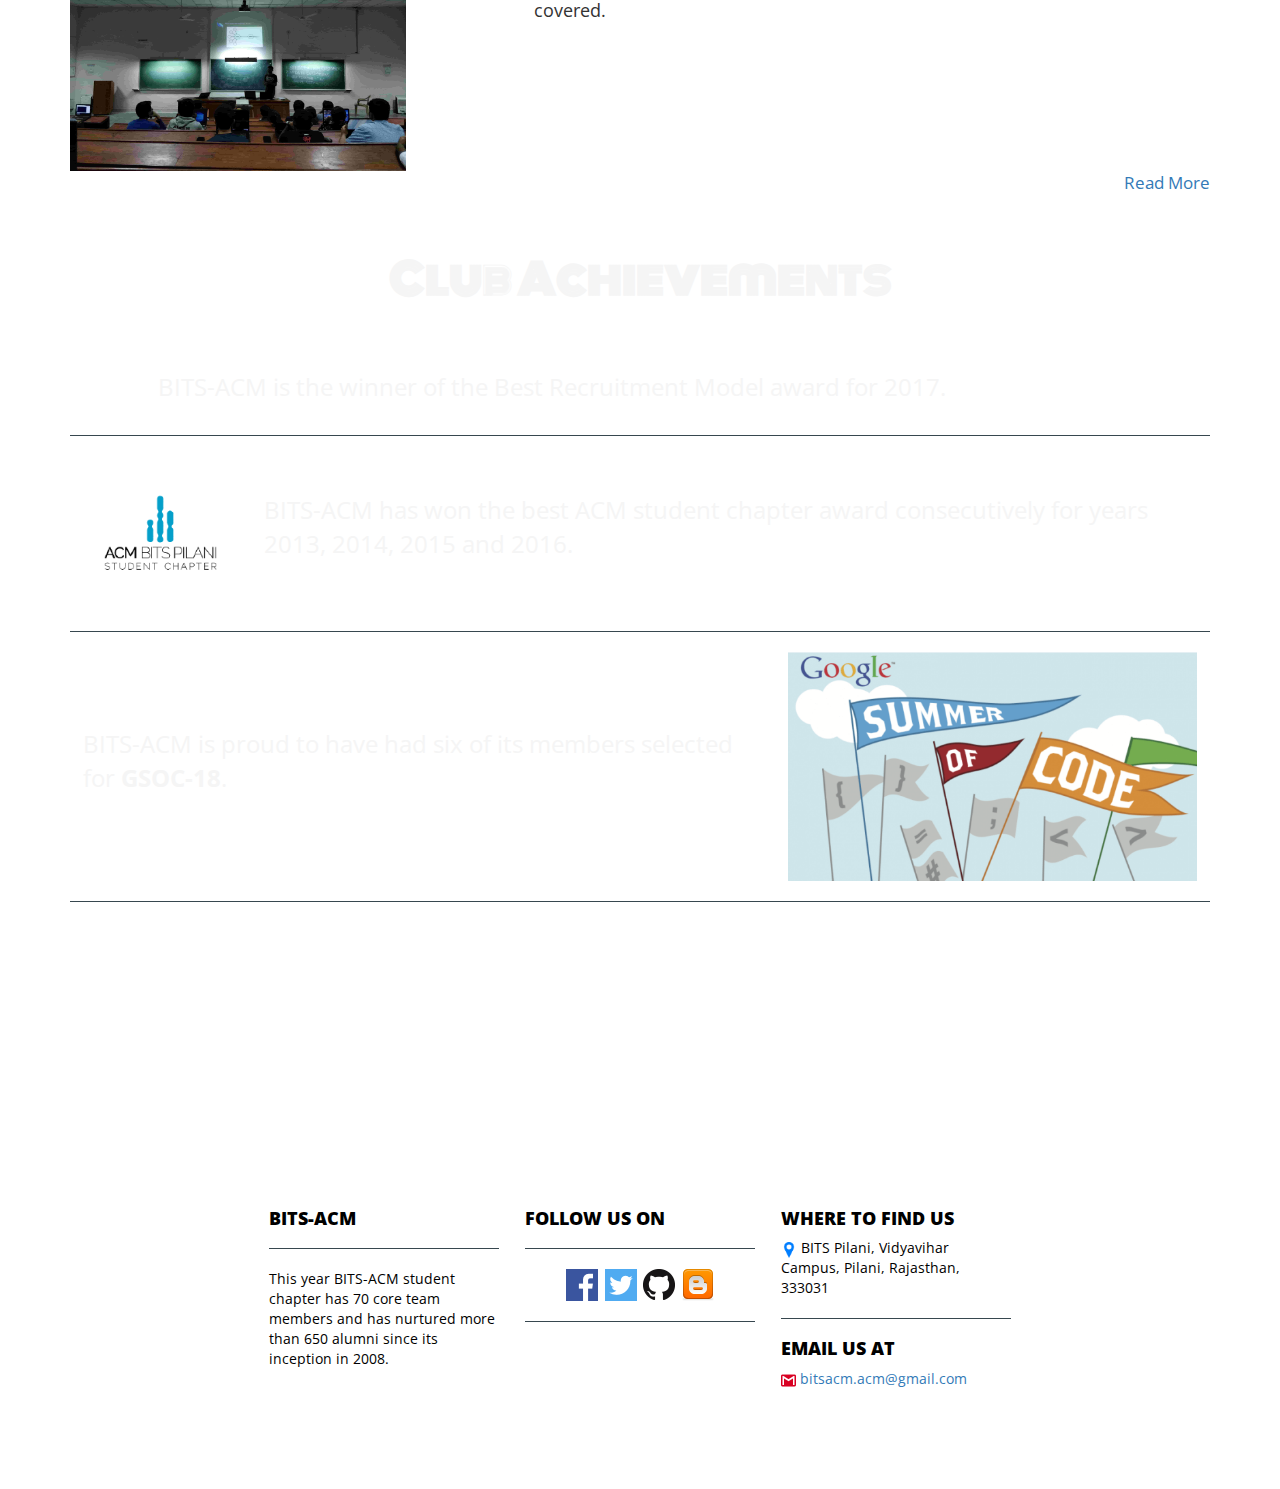
==== commit 02ed1500: "bug fixes" ====
--- a/index.html
+++ b/index.html
@@ -626,31 +626,31 @@
                 <div class="achievements-container">
                     <div class="container">
                         <div class="achievement odd-achievement">
+                            <div class="achievement-image-container">
+                                <img class="achievement-image" src="./media/RecruitmentProgram_2018.png" alt="">
+                            </div>
                             <div class="achievement-body">
                                 <p>BITS-ACM is the winner of the Best Recruitment Model award for 2017.</p>
                             </div>
-                            <div class="achievement-image-container">
-                                <img class="achievement-image" src="./media/RecruitmentProgram_2018.png" alt="">
-                            </div>
                         </div>
                         <hr>
                         <div class="achievement even-achievement">
+                            <div class="achievement-image-container">
+                                <img class="achievement-image" src="./media/acm_white.png" alt="">
+                            </div>
                             <div class="achievement-body">
                                 <p>BITS-ACM has won the best ACM student chapter award consecutively for years 2013,
                                     2014, 2015
                                     and 2016.</p>
                             </div>
-                            <div class="achievement-image-container">
-                                <img class="achievement-image" src="./media/acm_white.png" alt="">
-                            </div>
                         </div>
                         <hr>
                         <div class="achievement odd-achievement">
+                            <div class="achievement-image-container">
+                                <img class="achievement-image" src="./media/gsoc.png" alt="">
+                            </div>
                             <div class="achievement-body">
                                 <p>BITS-ACM is proud to have had six of its members selected for <b>GSOC-18</b>.</p>
-                            </div>
-                            <div class="achievement-image-container">
-                                <img class="achievement-image" src="./media/gsoc.png" alt="">
                             </div>
                         </div>
                         <hr>
--- a/css/main.css
+++ b/css/main.css
@@ -350,13 +350,18 @@
 }
 
 .event-footer {
-    /* color:  */
     font-size: 1.2em;
 }
 
-.event-image {;
+.event-image {
     max-height: 28vh;
     max-width: 60vw;
+}
+@-moz-document url-prefix() {
+    .event-image {
+        max-height: 400px !important;
+        max-width: 600px !important;
+    }
 }
 
 .event-body {
@@ -466,8 +471,8 @@
 }
 
 .achievement-image {
-    max-width: 20vw;
-    max-height: 20vh;
+    max-width: 100%;
+    max-height: 30vh;
 }
 
 .achievement {
@@ -507,6 +512,14 @@
     }
     #achievements .section-title {
         font-size: 2.5em !important;
+    }
+    .achievement {
+        display: block;
+        text-align: center;
+    }
+    .achievement-image {
+        max-height: 20vh;
+        margin-bottom: 2vh;
     }
 }
 
